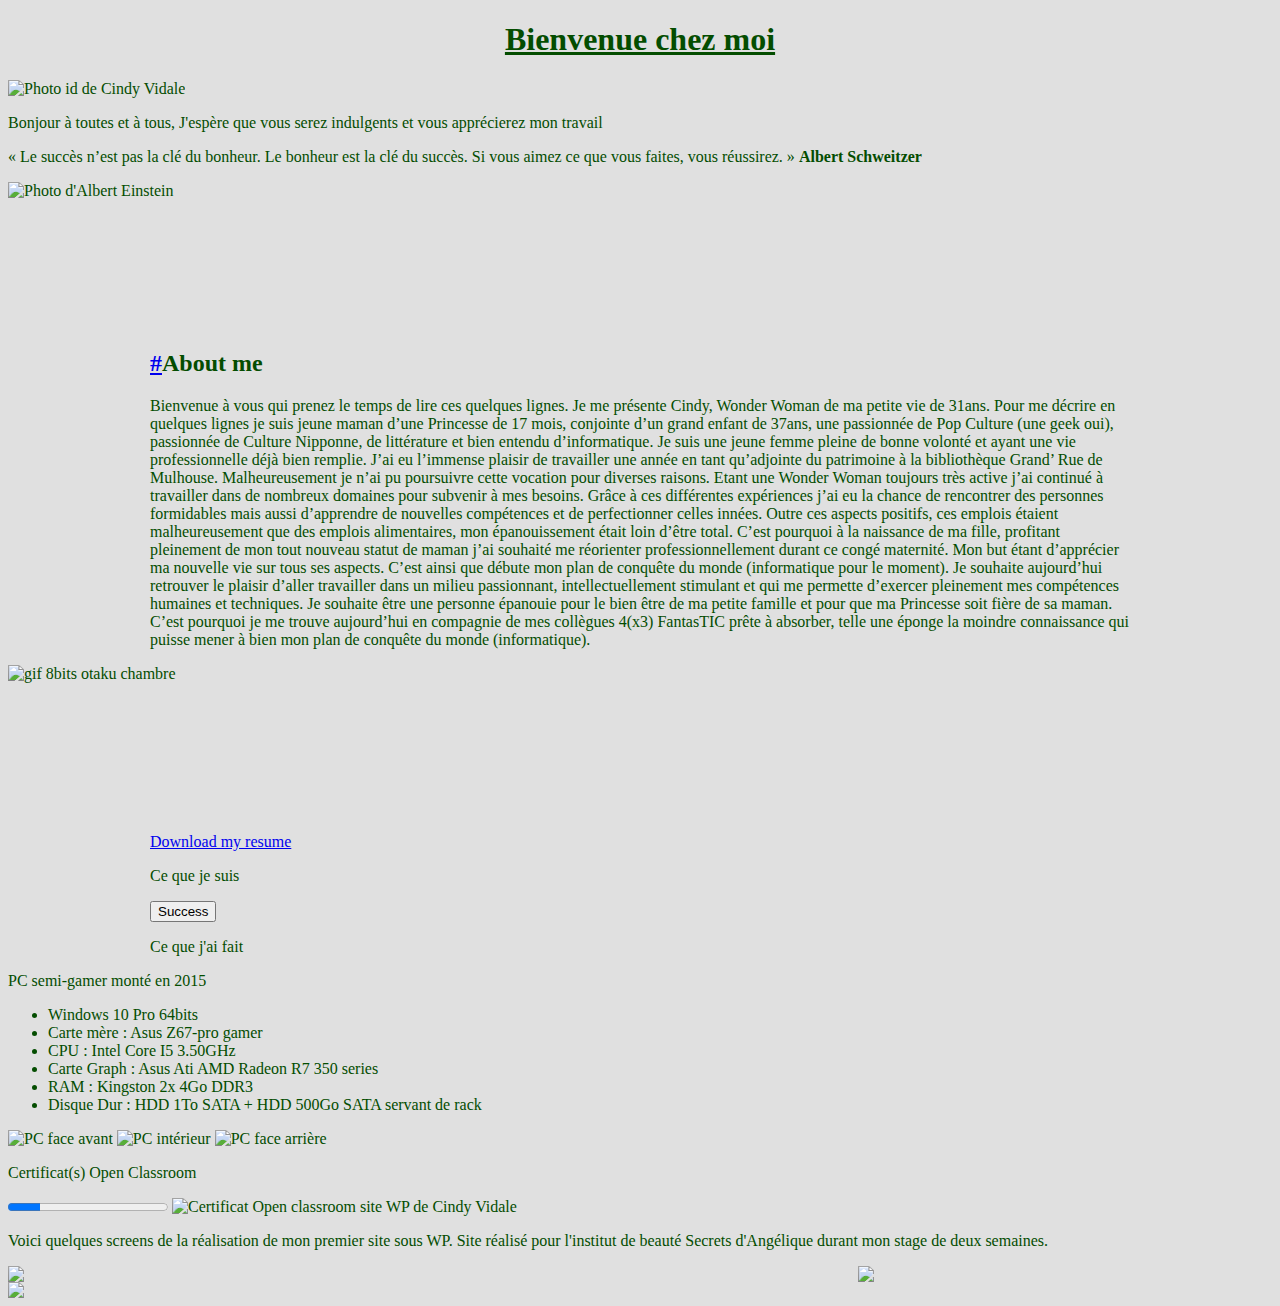
==== index.html @ e994dd36 "up du portfolio" ====
<!doctype html>
<html>
<head>
    <meta charset="utf-8">
    <title>Portfolio de Cindy Vidale</title>
    <center>
            <h1><u>Bienvenue chez moi</u> </h1>
          </center>
    <link href="https://unpkg.com/nes.css@2.2.0/css/nes.min.css" rel="stylesheet" />
    <link rel="stylesheet" href="style.css">
</head> 
<body>
               <section class="message-list">
                  <section class="message -left">
                    <img src="Cindy Vidale.png" alt="Photo id de Cindy Vidale"/>
                    <div class="nes-balloon from-left">
                      <p>Bonjour à toutes et à tous, J'espère que vous serez indulgents et vous apprécierez mon travail</p>
                    </div>
                  </section>
                
                  <section class="message -right">
                    <div class="nes-balloon from-right">
                      <p>« Le succès n’est pas la clé du bonheur. Le bonheur est la clé du succès. Si vous aimez ce que vous faites, vous réussirez. » <strong>Albert Schweitzer</strong></p>
                    </div>
                    <img src="albert.png" alt="Photo d'Albert Einstein"/>
                  </section>
                </section>
                <div id="nescss">
                  <div class="container">
                      <main class="main-content">
                          <section class="topic">
                            <h2 id="about"><a href="#about">#</a>About me</h2> <p>
                                <section class="icon-list">
                                    <!-- star -->
                                    <i class="nes-icon is-large star"></i>
                                <div class="nes-container is-rounded">
                          
                                        <p>
                            Bienvenue à vous qui prenez le temps de lire ces quelques lignes. 
                              Je me présente Cindy, Wonder Woman de ma petite vie de 31ans.
                              Pour me décrire en quelques lignes je suis jeune maman d’une Princesse de 17 mois, conjointe d’un grand enfant de 37ans, une passionnée de Pop Culture (une geek oui), passionnée de Culture Nipponne, de littérature et bien entendu d’informatique. 
                              Je suis une jeune femme pleine de bonne volonté et ayant une vie professionnelle déjà bien remplie.
                              J’ai eu l’immense plaisir de travailler une année en tant qu’adjointe du patrimoine à la bibliothèque Grand’ Rue de Mulhouse. Malheureusement je n’ai pu poursuivre cette vocation pour diverses raisons. 
                              Etant une Wonder Woman toujours très active j’ai continué à travailler dans de nombreux domaines pour subvenir à mes besoins.
                              Grâce à ces différentes expériences j’ai eu la chance de rencontrer des personnes formidables mais aussi d’apprendre de nouvelles compétences et de perfectionner celles innées. Outre ces aspects positifs, ces emplois étaient malheureusement que des emplois alimentaires, mon épanouissement était loin d’être total.
                              C’est pourquoi à la naissance de ma fille, profitant pleinement de mon tout nouveau statut de maman j’ai souhaité me réorienter professionnellement durant ce congé maternité. Mon but étant d’apprécier ma nouvelle vie sur tous ses aspects. 
                              C’est ainsi que débute mon plan de conquête du monde (informatique pour le moment).
                              Je souhaite aujourd’hui retrouver le plaisir d’aller travailler dans un milieu passionnant, intellectuellement stimulant et qui me permette d’exercer pleinement mes compétences humaines et techniques. 
                              Je souhaite être une personne épanouie pour le bien être de ma petite famille et pour que ma Princesse soit fière de sa maman.
                              C’est pourquoi je me trouve aujourd’hui en compagnie de mes collègues  4(x3) FantasTIC prête à absorber, telle une éponge la moindre connaissance qui puisse mener à bien mon plan de conquête du monde (informatique).
                            </p>
                          </div>
                          </section>
                        </section>
            </main>
        </div>
        <img src="original.gif" alt="gif 8bits otaku chambre"/> 
        <div class="container">
          
              <a class="nes-btn is-success" type="button" href="./files/cv.pdf" target="_blank">Download my resume</a>
              <p>Ce que je suis</p>
              <section class="icon-list">
                <!-- controllers -->
                <i class="nes-logo"></i>
              </section>
          <button type="button" class="nes-btn is-warning">Success</button>
          <p>Ce que j'ai fait</p>
           </div>
           <section class="icon-list"><!-- trophy -->
            <i class="nes-icon trophy is-large"></i>
          </section>
    </div>  
    
<div class="nes-container is-rounded">
  <p>PC semi-gamer monté en 2015</p>
  <div class="lists">
    <ul class="nes-list is-disc">
      <li>Windows 10 Pro 64bits</li>
      <li>Carte mère : Asus Z67-pro gamer</li>
      <li>CPU : Intel Core I5 3.50GHz</li>
      <li>Carte Graph : Asus Ati AMD Radeon R7 350 series</li>
      <li>RAM : Kingston 2x 4Go DDR3</li>
      <li>Disque Dur : HDD 1To SATA + HDD 500Go SATA servant de rack</li>
    </ul>
    <img src="pc1.jpg" alt="PC face avant"/>
    <img src="pc2.jpg" alt= "PC intérieur"/>
    <img src= "pc3.jpg" alt= "PC face arrière"/>
  </div>
</div>  
<section class="icon-list"><!-- trophy -->
  <i class="nes-icon trophy is-large"></i>
</section>
<div class="nes-container is-rounded">
    <p>Certificat(s) Open Classroom</p> 
  <progress class="nes-progress is-success" value="20" max="100"></progress>
  <img src="CertificatWP.png" alt="Certificat Open classroom site WP de Cindy Vidale"/>
</div>
<section class="icon-list"><!-- trophy -->
  <i class="nes-icon trophy is-large"></i>
</section>
<div class="nes-container is-rounded">
  <p>Voici quelques screens de la réalisation de mon premier site sous WP. Site réalisé pour l'institut de beauté Secrets d'Angélique durant mon stage de deux semaines.</p>
  <div id="slider">
    <figure>
      <img src="1.png" alt="accueil site sous WP"/>
      <img src="2.png" alt="footer site sous WP"/>
      <img src="3.png" alt="ou nous trouver site sous WP"/>
      <img src="4.png" alt="ou nous trouver + widget site sous WP"/>
      <img src="5.png" alt="exemple menu déroulant site sous WP"/>
      <img src="6.png" alt="carroussel d'image manucure site sous WP"/>
    </figure>
  </div>
</div>
</body>
</html>
---- style.css ----
body {
    background-color: rgba(193, 193, 193, 0.495);
    color: #044d00;
}

#nescss > .container {
    max-width: 980px;
    margin: 0 auto;
    margin-top: 150px;
}

img {
    border-image: 3px;
    border-color: #044d00;
 }
head {
    width:885px;
    height:73px;
}

div#slider { 
    width: 80%; 
    max-width: 1000px; } 
    div#slider figure {
        position: relative; 
        width: 600%;
        margin: 0;
        padding: 0;
        font-size: 0;
        text-align: left;
      }

      div#slider figure img {
           width: 17%; 
           height: auto; 
           float: left; 
        }

        div#slider { 
            width: 80%; 
            max-width: 1000px; 
            overflow: hidden 
        }

        @keyframes slidy {
            0% { left: 0%; }
            20% { left: 0%; }
            25% { left: -100%; }
            45% { left: -100%; }
            50% { left: -200%; }
            70% { left: -200%; }
            75% { left: -300%; }
            95% { left: -300%; }
            100% { left: -400%; }
          }

          div#slider figure {
            position: relative;
            width: 500%;
            margin: 0;
            padding: 0;
            font-size: 0;
            left: 0;
            text-align: left;
            animation: 30s slidy infinite;
          }
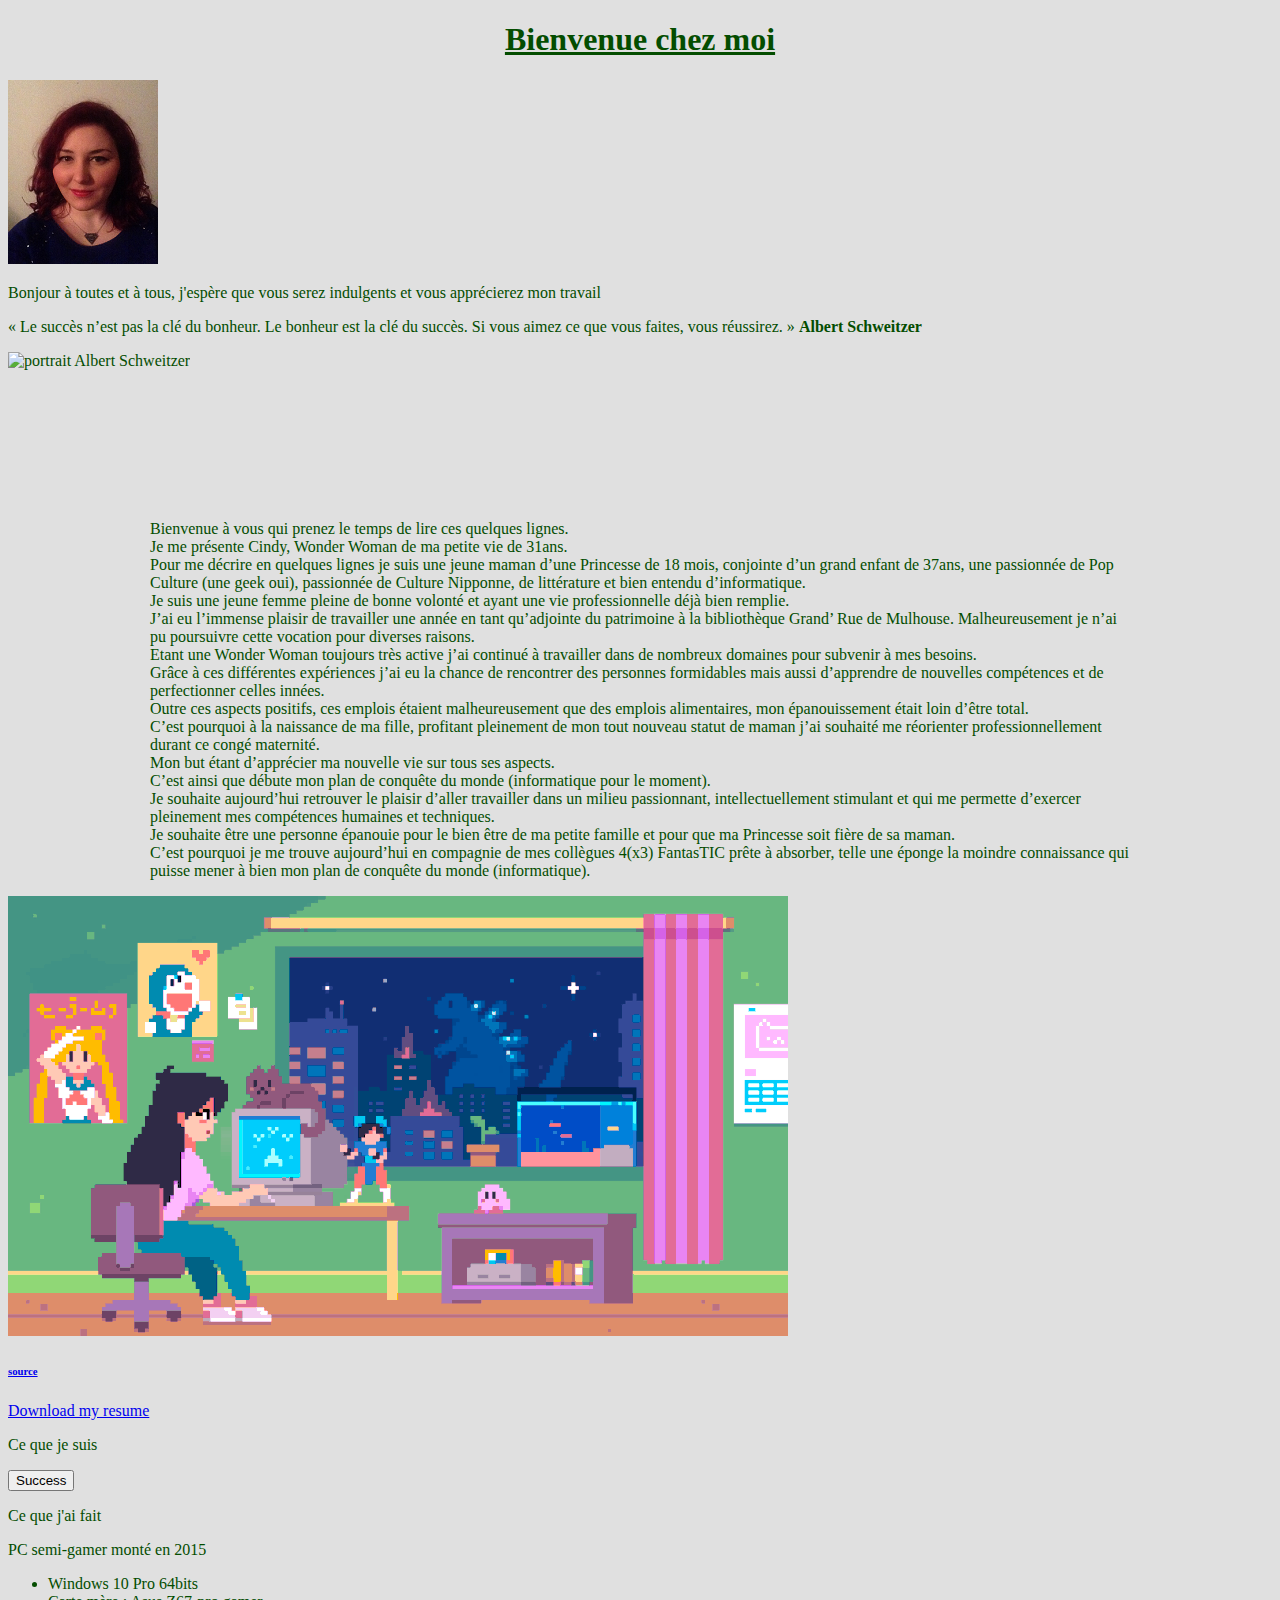
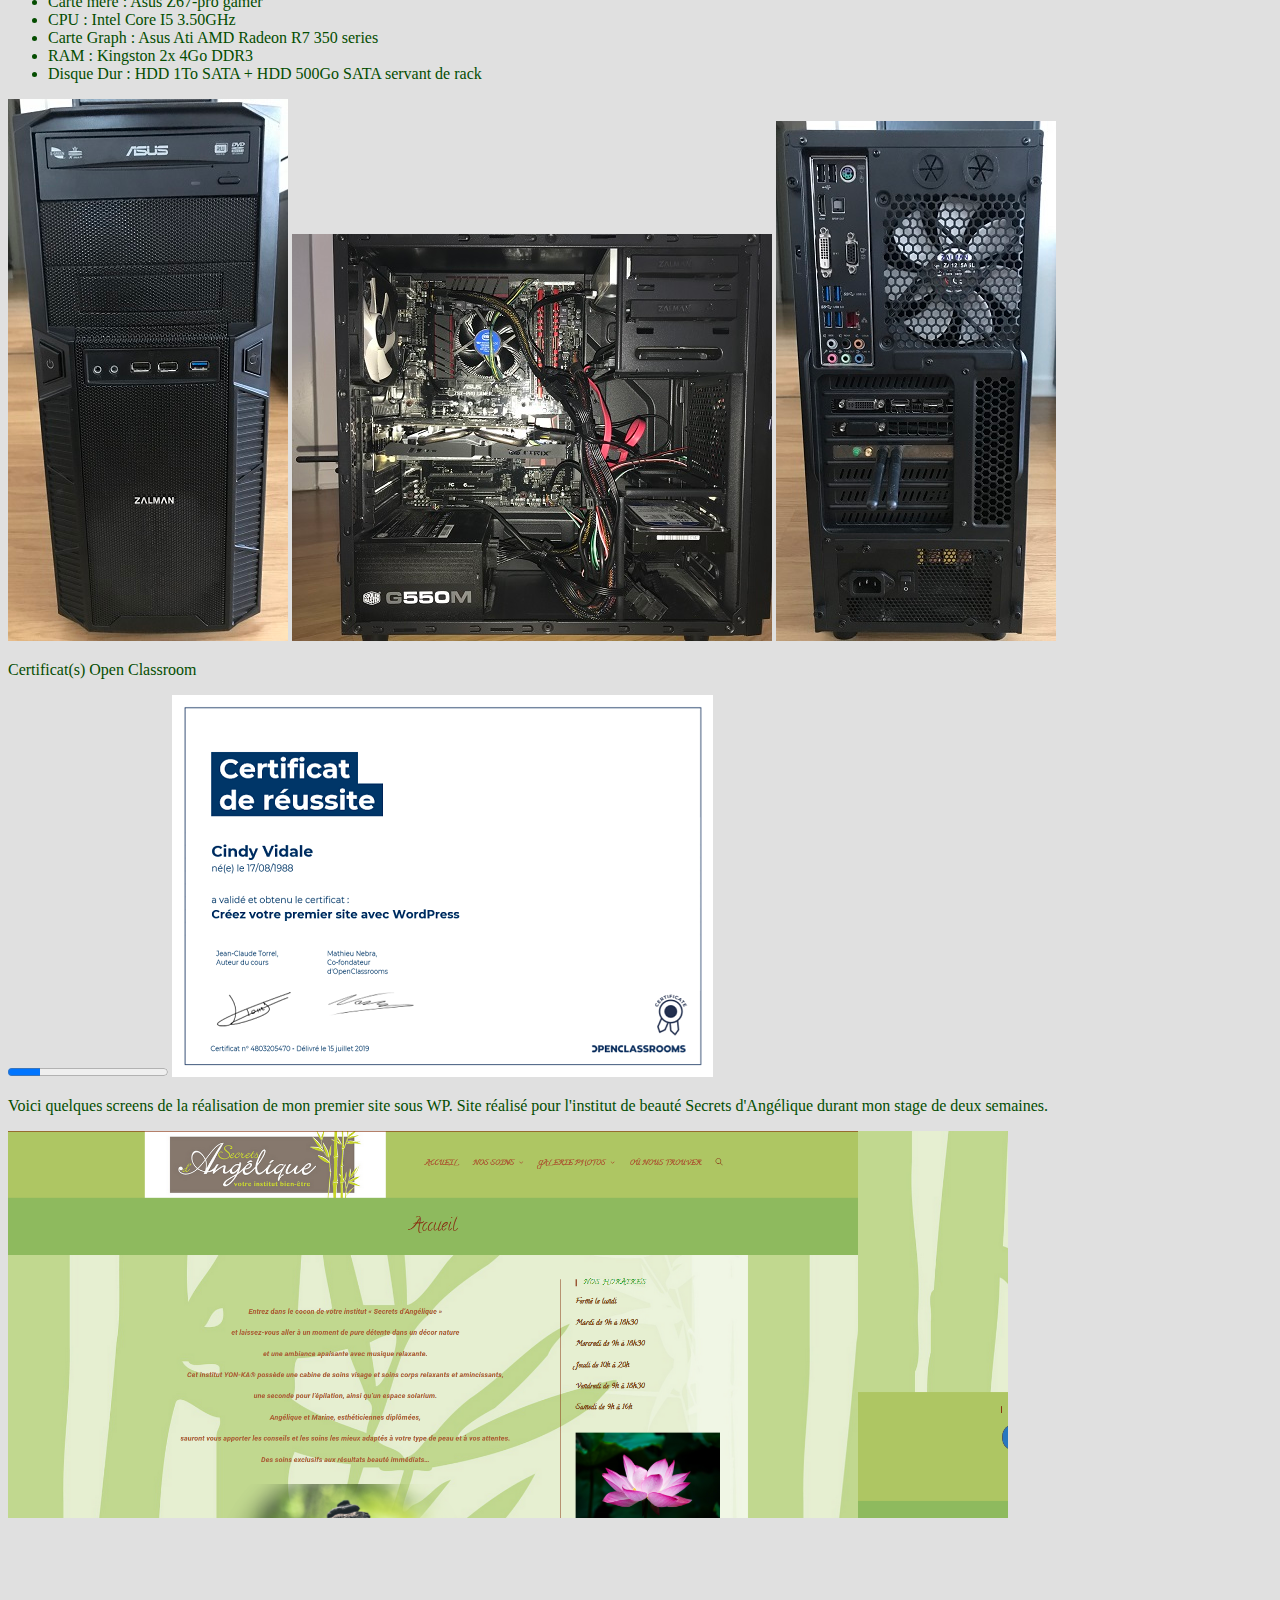
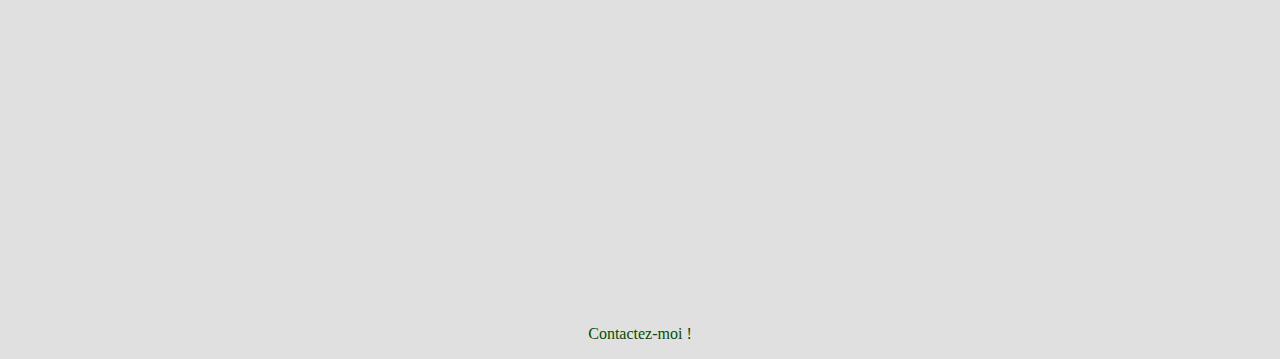
==== commit 70927e9a: "Add files via upload" ====
--- a/index.html
+++ b/index.html
@@ -3,113 +3,122 @@
 <head>
     <meta charset="utf-8">
     <title>Portfolio de Cindy Vidale</title>
-    <center>
+          <center>
             <h1><u>Bienvenue chez moi</u> </h1>
           </center>
     <link href="https://unpkg.com/nes.css@2.2.0/css/nes.min.css" rel="stylesheet" />
     <link rel="stylesheet" href="style.css">
 </head> 
-<body>
-               <section class="message-list">
-                  <section class="message -left">
-                    <img src="Cindy Vidale.png" alt="Photo id de Cindy Vidale"/>
-                    <div class="nes-balloon from-left">
-                      <p>Bonjour à toutes et à tous, J'espère que vous serez indulgents et vous apprécierez mon travail</p>
-                    </div>
-                  </section>
-                
-                  <section class="message -right">
-                    <div class="nes-balloon from-right">
-                      <p>« Le succès n’est pas la clé du bonheur. Le bonheur est la clé du succès. Si vous aimez ce que vous faites, vous réussirez. » <strong>Albert Schweitzer</strong></p>
-                    </div>
-                    <img src="albert.png" alt="Photo d'Albert Einstein"/>
-                  </section>
+  <body>
+              <section class="message-list">
+                   <section class="message -left">
+                    <img src="images/Cindy Vidale.png" alt="Photo id de Cindy Vidale"/>
+                      <div class="nes-balloon from-left">
+                       <p>Bonjour à toutes et à tous, j'espère que vous serez indulgents et vous apprécierez mon travail</p>
+                      </div>
+                    </section>  
+                <section class="message -right">
+                 <div class="nes-balloon from-right">
+                  <p>« Le succès n’est pas la clé du bonheur. Le bonheur est la clé du succès. Si vous aimez ce que vous faites, vous réussirez. » <strong>Albert Schweitzer</strong></p>
+                 </div>
+                  <img src="images/Albert-Schweitzer.jpg" alt="portrait Albert Schweitzer"/>
                 </section>
+              </section>
                 <div id="nescss">
                   <div class="container">
                       <main class="main-content">
                           <section class="topic">
-                            <h2 id="about"><a href="#about">#</a>About me</h2> <p>
-                                <section class="icon-list">
+                           <section class="icon-list">
                                     <!-- star -->
                                     <i class="nes-icon is-large star"></i>
-                                <div class="nes-container is-rounded">
-                          
-                                        <p>
-                            Bienvenue à vous qui prenez le temps de lire ces quelques lignes. 
+                    <div class="nes-container is-rounded">
+                          <p>
+                            Bienvenue à vous qui prenez le temps de lire ces quelques lignes.
+                            <br> 
                               Je me présente Cindy, Wonder Woman de ma petite vie de 31ans.
-                              Pour me décrire en quelques lignes je suis jeune maman d’une Princesse de 17 mois, conjointe d’un grand enfant de 37ans, une passionnée de Pop Culture (une geek oui), passionnée de Culture Nipponne, de littérature et bien entendu d’informatique. 
-                              Je suis une jeune femme pleine de bonne volonté et ayant une vie professionnelle déjà bien remplie.
-                              J’ai eu l’immense plaisir de travailler une année en tant qu’adjointe du patrimoine à la bibliothèque Grand’ Rue de Mulhouse. Malheureusement je n’ai pu poursuivre cette vocation pour diverses raisons. 
-                              Etant une Wonder Woman toujours très active j’ai continué à travailler dans de nombreux domaines pour subvenir à mes besoins.
-                              Grâce à ces différentes expériences j’ai eu la chance de rencontrer des personnes formidables mais aussi d’apprendre de nouvelles compétences et de perfectionner celles innées. Outre ces aspects positifs, ces emplois étaient malheureusement que des emplois alimentaires, mon épanouissement était loin d’être total.
-                              C’est pourquoi à la naissance de ma fille, profitant pleinement de mon tout nouveau statut de maman j’ai souhaité me réorienter professionnellement durant ce congé maternité. Mon but étant d’apprécier ma nouvelle vie sur tous ses aspects. 
-                              C’est ainsi que débute mon plan de conquête du monde (informatique pour le moment).
-                              Je souhaite aujourd’hui retrouver le plaisir d’aller travailler dans un milieu passionnant, intellectuellement stimulant et qui me permette d’exercer pleinement mes compétences humaines et techniques. 
-                              Je souhaite être une personne épanouie pour le bien être de ma petite famille et pour que ma Princesse soit fière de sa maman.
-                              C’est pourquoi je me trouve aujourd’hui en compagnie de mes collègues  4(x3) FantasTIC prête à absorber, telle une éponge la moindre connaissance qui puisse mener à bien mon plan de conquête du monde (informatique).
-                            </p>
-                          </div>
+                              <br>Pour me décrire en quelques lignes je suis une jeune maman d’une Princesse de 18 mois, conjointe d’un grand enfant de 37ans, une passionnée de Pop Culture (une geek oui), passionnée de Culture Nipponne, de littérature et bien entendu d’informatique. 
+                              <br>Je suis une jeune femme pleine de bonne volonté et ayant une vie professionnelle déjà bien remplie.
+                              <br>J’ai eu l’immense plaisir de travailler une année en tant qu’adjointe du patrimoine à la bibliothèque Grand’ Rue de Mulhouse. Malheureusement je n’ai pu poursuivre cette vocation pour diverses raisons. 
+                              <br>Etant une Wonder Woman toujours très active j’ai continué à travailler dans de nombreux domaines pour subvenir à mes besoins.
+                              <br>Grâce à ces différentes expériences j’ai eu la chance de rencontrer des personnes formidables mais aussi d’apprendre de nouvelles compétences et de perfectionner celles innées. 
+                              <br>Outre ces aspects positifs, ces emplois étaient malheureusement que des emplois alimentaires, mon épanouissement était loin d’être total.
+                              <br>C’est pourquoi à la naissance de ma fille, profitant pleinement de mon tout nouveau statut de maman j’ai souhaité me réorienter professionnellement durant ce congé maternité.
+                              <br>Mon but étant d’apprécier ma nouvelle vie sur tous ses aspects. 
+                              <br>C’est ainsi que débute mon plan de conquête du monde (informatique pour le moment).
+                              <br>Je souhaite aujourd’hui retrouver le plaisir d’aller travailler dans un milieu passionnant, intellectuellement stimulant et qui me permette d’exercer pleinement mes compétences humaines et techniques. 
+                              <br>Je souhaite être une personne épanouie pour le bien être de ma petite famille et pour que ma Princesse soit fière de sa maman.
+                              <br>C’est pourquoi je me trouve aujourd’hui en compagnie de mes collègues  4(x3) FantasTIC prête à absorber, telle une éponge la moindre connaissance qui puisse mener à bien mon plan de conquête du monde (informatique).
+                          </p>
+                      </div>
+                            </section>
                           </section>
-                        </section>
             </main>
         </div>
-        <img src="original.gif" alt="gif 8bits otaku chambre"/> 
-        <div class="container">
-          
-              <a class="nes-btn is-success" type="button" href="./files/cv.pdf" target="_blank">Download my resume</a>
-              <p>Ce que je suis</p>
-              <section class="icon-list">
+         <img src="images/original.gif" alt="gif 8bits otaku chambre"/> 
+           <h6> <a href="https://weheartit.com/hwbrgan" target="blank"> source</a> </h6>
+             <section class="icon-list">
+             <!-- star -->
+             <i class="nes-icon is-large star"></i>
+      <div class="container">
+          <a class="nes-btn is-success" type="button" href="./files/cv.pdf" target="_blank">Download my resume</a>
+            <p>Ce que je suis</p>
+             <section class="icon-list">
                 <!-- controllers -->
                 <i class="nes-logo"></i>
-              </section>
-          <button type="button" class="nes-btn is-warning">Success</button>
+             </section>
+        <button type="button" class="nes-btn is-warning">Success</button>
           <p>Ce que j'ai fait</p>
-           </div>
            <section class="icon-list"><!-- trophy -->
             <i class="nes-icon trophy is-large"></i>
-          </section>
-    </div>  
-    
-<div class="nes-container is-rounded">
-  <p>PC semi-gamer monté en 2015</p>
-  <div class="lists">
-    <ul class="nes-list is-disc">
-      <li>Windows 10 Pro 64bits</li>
-      <li>Carte mère : Asus Z67-pro gamer</li>
-      <li>CPU : Intel Core I5 3.50GHz</li>
-      <li>Carte Graph : Asus Ati AMD Radeon R7 350 series</li>
-      <li>RAM : Kingston 2x 4Go DDR3</li>
-      <li>Disque Dur : HDD 1To SATA + HDD 500Go SATA servant de rack</li>
-    </ul>
-    <img src="pc1.jpg" alt="PC face avant"/>
-    <img src="pc2.jpg" alt= "PC intérieur"/>
-    <img src= "pc3.jpg" alt= "PC face arrière"/>
-  </div>
-</div>  
+           </section>
+      </div> 
+        <div class="nes-container is-rounded">
+         <p>PC semi-gamer monté en 2015</p>
+          <div class="lists">
+           <ul class="nes-list is-disc">
+            <li>Windows 10 Pro 64bits</li>
+            <li>Carte mère : Asus Z67-pro gamer</li>
+            <li>CPU : Intel Core I5 3.50GHz</li>
+            <li>Carte Graph : Asus Ati AMD Radeon R7 350 series</li>
+            <li>RAM : Kingston 2x 4Go DDR3</li>
+            <li>Disque Dur : HDD 1To SATA + HDD 500Go SATA servant de rack</li>
+           </ul>
+             <img src="images/pc1.jpg" alt="PC face avant"/>
+             <img src="images/pc2.jpg" alt= "PC intérieur"/>
+             <img src= "images/pc3.jpg" alt= "PC face arrière"/>
+          </div>
+        </div>
 <section class="icon-list"><!-- trophy -->
   <i class="nes-icon trophy is-large"></i>
 </section>
 <div class="nes-container is-rounded">
-    <p>Certificat(s) Open Classroom</p> 
-  <progress class="nes-progress is-success" value="20" max="100"></progress>
-  <img src="CertificatWP.png" alt="Certificat Open classroom site WP de Cindy Vidale"/>
+  <p>Certificat(s) Open Classroom</p> 
+   <progress class="nes-progress is-success" value="20" max="100"></progress>
+    <img src="images/CertificatWP.png" alt="Certificat Open classroom site WP de Cindy Vidale"/>
 </div>
 <section class="icon-list"><!-- trophy -->
   <i class="nes-icon trophy is-large"></i>
 </section>
 <div class="nes-container is-rounded">
   <p>Voici quelques screens de la réalisation de mon premier site sous WP. Site réalisé pour l'institut de beauté Secrets d'Angélique durant mon stage de deux semaines.</p>
-  <div id="slider">
+   <div id="slider">
     <figure>
-      <img src="1.png" alt="accueil site sous WP"/>
-      <img src="2.png" alt="footer site sous WP"/>
-      <img src="3.png" alt="ou nous trouver site sous WP"/>
-      <img src="4.png" alt="ou nous trouver + widget site sous WP"/>
-      <img src="5.png" alt="exemple menu déroulant site sous WP"/>
-      <img src="6.png" alt="carroussel d'image manucure site sous WP"/>
+      <img src="images/1.png" alt="accueil site sous WP"/>
+      <img src="images/2.png" alt="footer site sous WP"/>
+      <img src="images/3.png" alt="ou nous trouver site sous WP"/>
+      <img src="images/4.png" alt="ou nous trouver + widget site sous WP"/>
+      <img src="images/5.png" alt="exemple menu déroulant site sous WP"/>
+      <img src="images/6.png" alt="carroussel d'image manucure site sous WP"/>
     </figure>
   </div>
 </div>
+<center>
+<p> Contactez-moi !</p>
+  <!-- gmail -->
+  <a class="nes-icon gmail is-large" type="button" href="mailto:vidale.cindy@gmail.com" target="_blank"></a>
+
+  <!-- linkedin -->
+  <a class="nes-icon linkedin is-large" type="button" href="https://www.linkedin.com/in/cindy-vidale-19062918a/" target="_blank"></a>
+</center>
 </body>
 </html>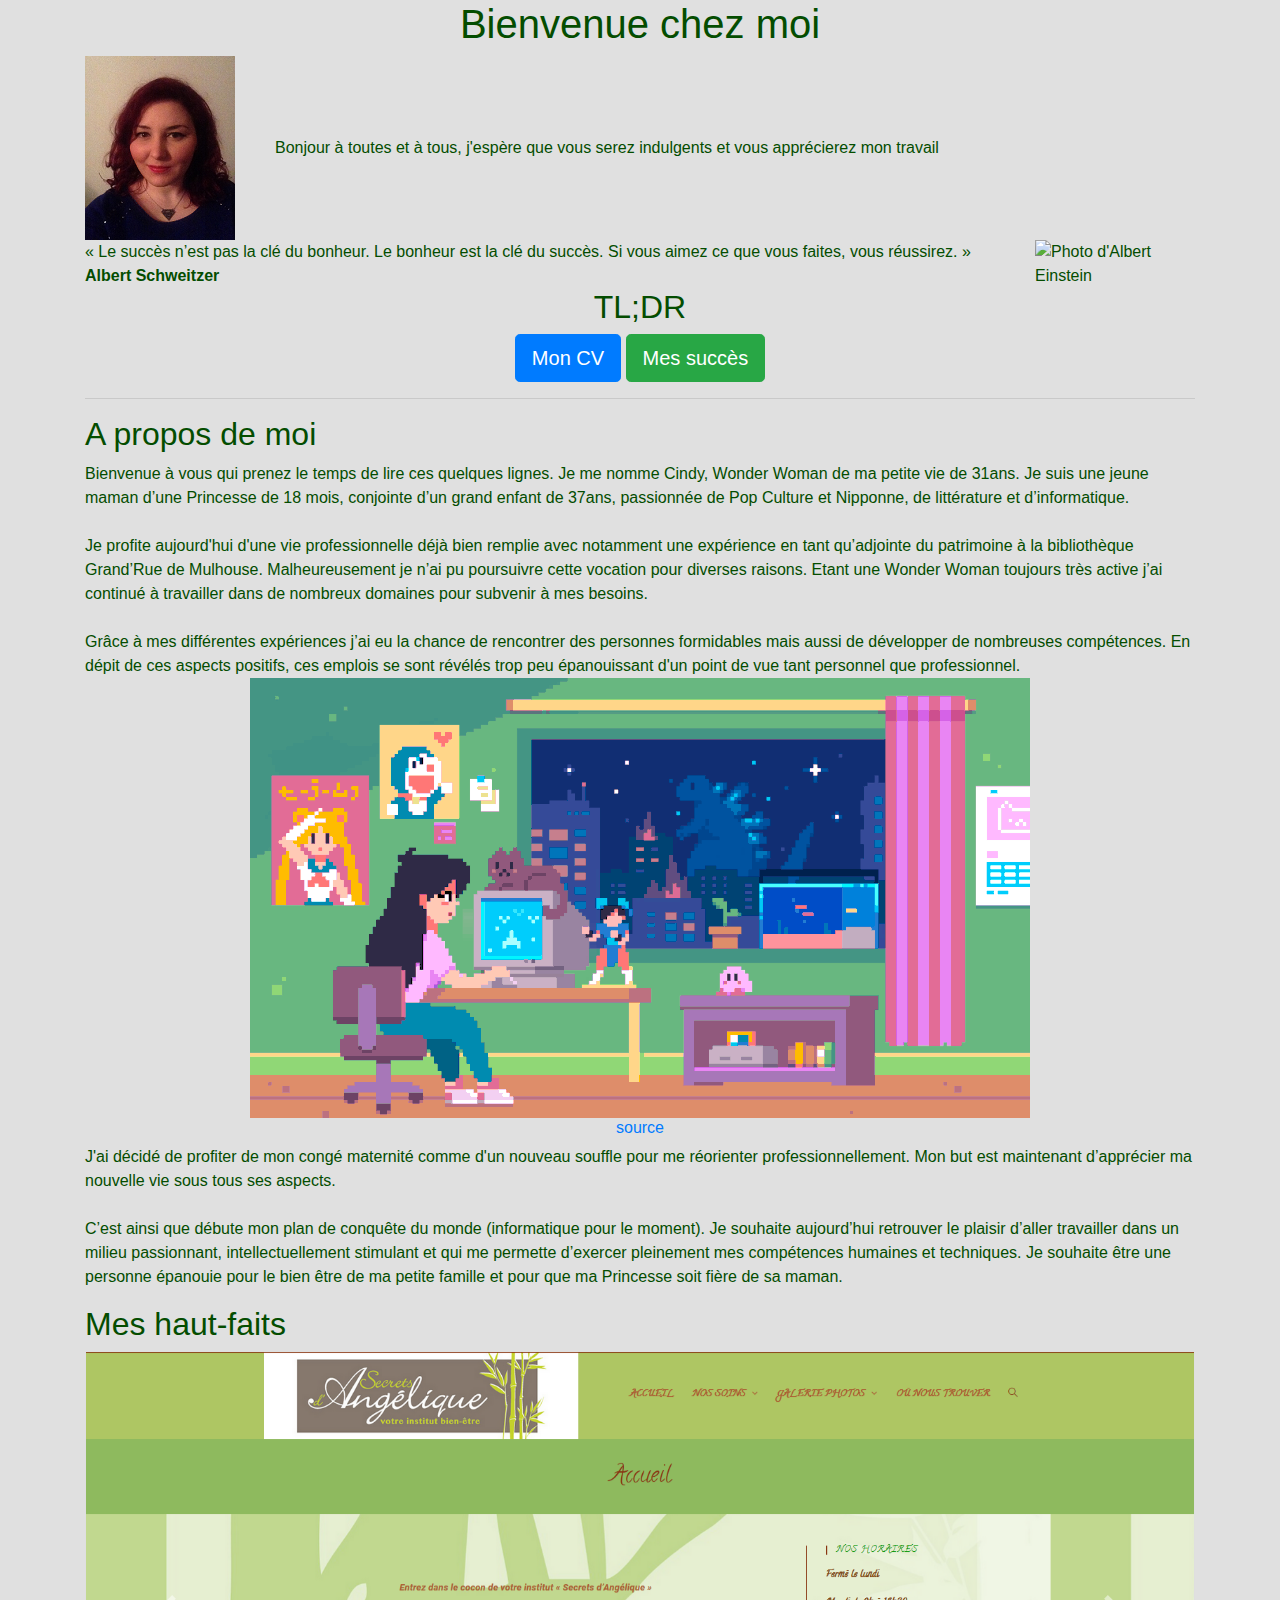
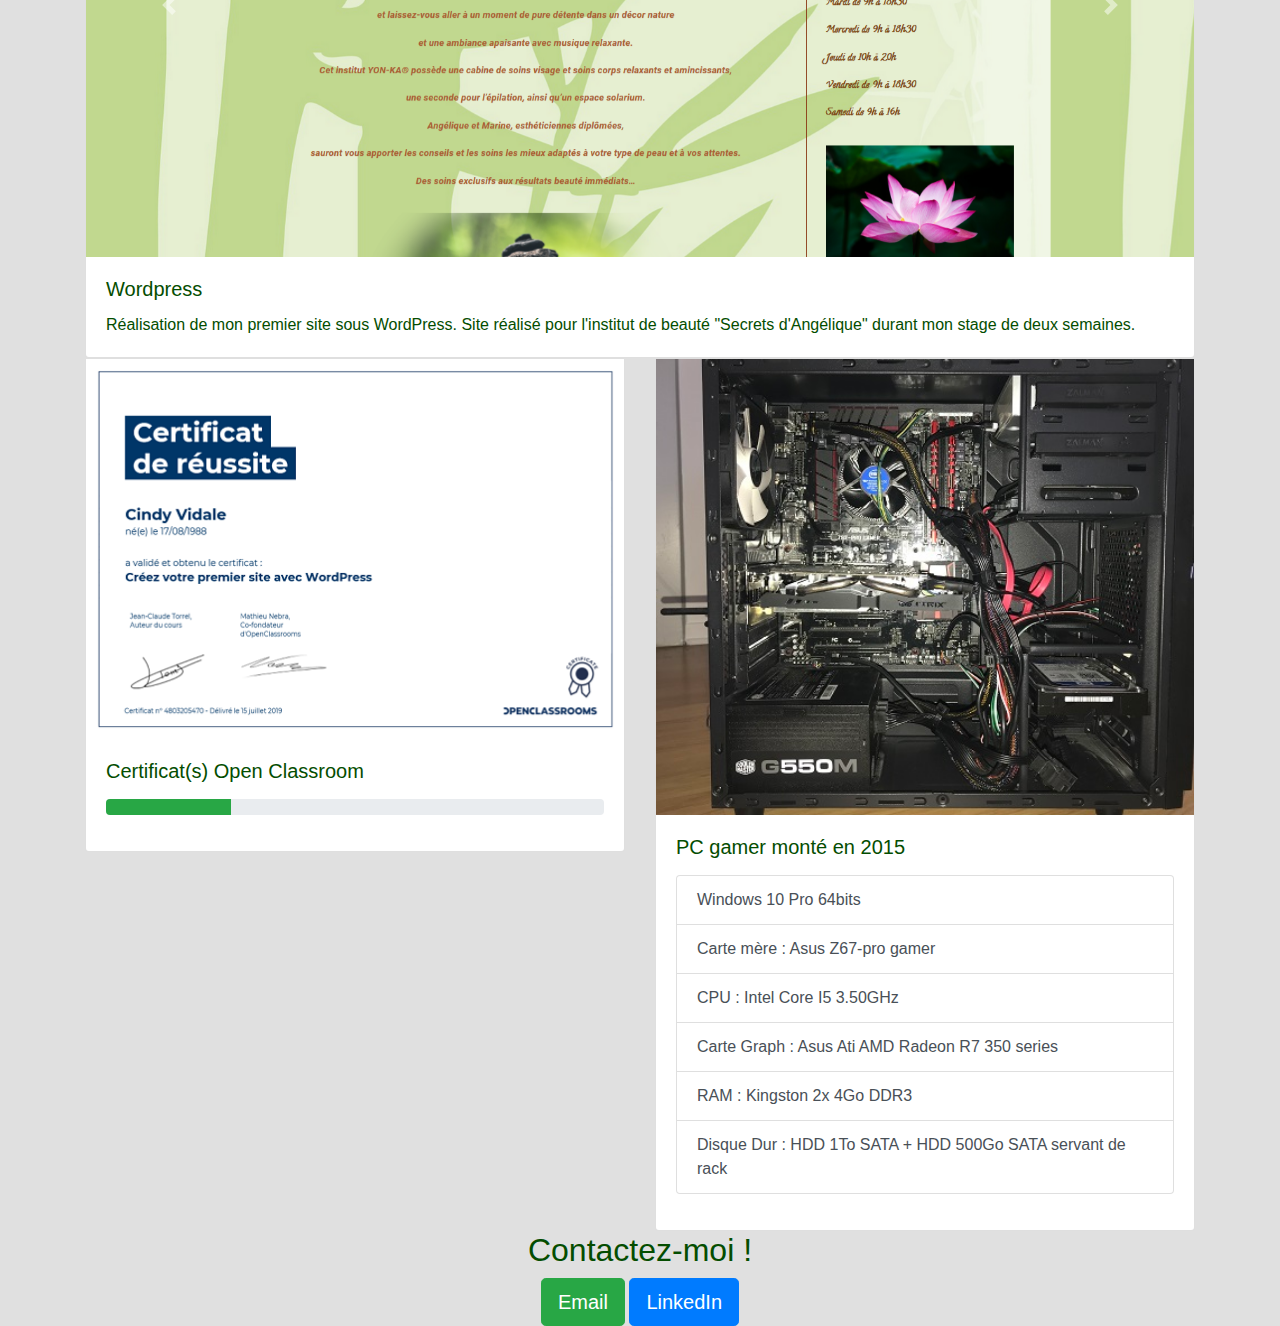
==== commit 18d75aa6: "Add files via upload" ====
--- a/index.html
+++ b/index.html
@@ -1,124 +1,198 @@
 <!doctype html>
 <html>
+
 <head>
-    <meta charset="utf-8">
-    <title>Portfolio de Cindy Vidale</title>
-          <center>
-            <h1><u>Bienvenue chez moi</u> </h1>
-          </center>
-    <link href="https://unpkg.com/nes.css@2.2.0/css/nes.min.css" rel="stylesheet" />
-    <link rel="stylesheet" href="style.css">
-</head> 
-  <body>
-              <section class="message-list">
-                   <section class="message -left">
-                    <img src="images/Cindy Vidale.png" alt="Photo id de Cindy Vidale"/>
-                      <div class="nes-balloon from-left">
-                       <p>Bonjour à toutes et à tous, j'espère que vous serez indulgents et vous apprécierez mon travail</p>
-                      </div>
-                    </section>  
-                <section class="message -right">
-                 <div class="nes-balloon from-right">
-                  <p>« Le succès n’est pas la clé du bonheur. Le bonheur est la clé du succès. Si vous aimez ce que vous faites, vous réussirez. » <strong>Albert Schweitzer</strong></p>
-                 </div>
-                  <img src="images/Albert-Schweitzer.jpg" alt="portrait Albert Schweitzer"/>
-                </section>
-              </section>
-                <div id="nescss">
-                  <div class="container">
-                      <main class="main-content">
-                          <section class="topic">
-                           <section class="icon-list">
-                                    <!-- star -->
-                                    <i class="nes-icon is-large star"></i>
-                    <div class="nes-container is-rounded">
-                          <p>
-                            Bienvenue à vous qui prenez le temps de lire ces quelques lignes.
-                            <br> 
-                              Je me présente Cindy, Wonder Woman de ma petite vie de 31ans.
-                              <br>Pour me décrire en quelques lignes je suis une jeune maman d’une Princesse de 18 mois, conjointe d’un grand enfant de 37ans, une passionnée de Pop Culture (une geek oui), passionnée de Culture Nipponne, de littérature et bien entendu d’informatique. 
-                              <br>Je suis une jeune femme pleine de bonne volonté et ayant une vie professionnelle déjà bien remplie.
-                              <br>J’ai eu l’immense plaisir de travailler une année en tant qu’adjointe du patrimoine à la bibliothèque Grand’ Rue de Mulhouse. Malheureusement je n’ai pu poursuivre cette vocation pour diverses raisons. 
-                              <br>Etant une Wonder Woman toujours très active j’ai continué à travailler dans de nombreux domaines pour subvenir à mes besoins.
-                              <br>Grâce à ces différentes expériences j’ai eu la chance de rencontrer des personnes formidables mais aussi d’apprendre de nouvelles compétences et de perfectionner celles innées. 
-                              <br>Outre ces aspects positifs, ces emplois étaient malheureusement que des emplois alimentaires, mon épanouissement était loin d’être total.
-                              <br>C’est pourquoi à la naissance de ma fille, profitant pleinement de mon tout nouveau statut de maman j’ai souhaité me réorienter professionnellement durant ce congé maternité.
-                              <br>Mon but étant d’apprécier ma nouvelle vie sur tous ses aspects. 
-                              <br>C’est ainsi que débute mon plan de conquête du monde (informatique pour le moment).
-                              <br>Je souhaite aujourd’hui retrouver le plaisir d’aller travailler dans un milieu passionnant, intellectuellement stimulant et qui me permette d’exercer pleinement mes compétences humaines et techniques. 
-                              <br>Je souhaite être une personne épanouie pour le bien être de ma petite famille et pour que ma Princesse soit fière de sa maman.
-                              <br>C’est pourquoi je me trouve aujourd’hui en compagnie de mes collègues  4(x3) FantasTIC prête à absorber, telle une éponge la moindre connaissance qui puisse mener à bien mon plan de conquête du monde (informatique).
-                          </p>
-                      </div>
-                            </section>
-                          </section>
-            </main>
-        </div>
-         <img src="images/original.gif" alt="gif 8bits otaku chambre"/> 
-           <h6> <a href="https://weheartit.com/hwbrgan" target="blank"> source</a> </h6>
-             <section class="icon-list">
-             <!-- star -->
-             <i class="nes-icon is-large star"></i>
-      <div class="container">
-          <a class="nes-btn is-success" type="button" href="./files/cv.pdf" target="_blank">Download my resume</a>
-            <p>Ce que je suis</p>
-             <section class="icon-list">
-                <!-- controllers -->
-                <i class="nes-logo"></i>
-             </section>
-        <button type="button" class="nes-btn is-warning">Success</button>
-          <p>Ce que j'ai fait</p>
-           <section class="icon-list"><!-- trophy -->
-            <i class="nes-icon trophy is-large"></i>
-           </section>
-      </div> 
-        <div class="nes-container is-rounded">
-         <p>PC semi-gamer monté en 2015</p>
-          <div class="lists">
-           <ul class="nes-list is-disc">
-            <li>Windows 10 Pro 64bits</li>
-            <li>Carte mère : Asus Z67-pro gamer</li>
-            <li>CPU : Intel Core I5 3.50GHz</li>
-            <li>Carte Graph : Asus Ati AMD Radeon R7 350 series</li>
-            <li>RAM : Kingston 2x 4Go DDR3</li>
-            <li>Disque Dur : HDD 1To SATA + HDD 500Go SATA servant de rack</li>
-           </ul>
-             <img src="images/pc1.jpg" alt="PC face avant"/>
-             <img src="images/pc2.jpg" alt= "PC intérieur"/>
-             <img src= "images/pc3.jpg" alt= "PC face arrière"/>
+  <meta charset="utf-8">
+  <title>Portfolio de Cindy Vidale</title>
+
+  <link href="https://fonts.googleapis.com/css?family=Press+Start+2P&display=swap" rel="stylesheet">
+  <link rel="stylesheet" href="https://stackpath.bootstrapcdn.com/bootstrap/4.3.1/css/bootstrap.min.css"
+    integrity="sha384-ggOyR0iXCbMQv3Xipma34MD+dH/1fQ784/j6cY/iJTQUOhcWr7x9JvoRxT2MZw1T" crossorigin="anonymous">
+  <link rel="stylesheet" href="./style.css">
+</head>
+
+<body>
+  <div class="container">
+    <div class="row">
+      <div class="col text-center">
+        <h1>Bienvenue chez moi</h1>
+      </div>
+    </div>
+
+    <div class="row" id="intro">
+      <div class="col">
+        <div class="row align-items-center">
+          <div class="col-2 col-md-2 col-sm-12"><img src="./images/Cindy Vidale.png" alt="Photo id de Cindy Vidale" />
+          </div>
+          <div class="col-10 col-md-10 col-sm-12">
+            <div class="bubble">Bonjour à toutes et à tous, j'espère que vous serez indulgents et vous apprécierez mon
+              travail</div>
           </div>
         </div>
-<section class="icon-list"><!-- trophy -->
-  <i class="nes-icon trophy is-large"></i>
-</section>
-<div class="nes-container is-rounded">
-  <p>Certificat(s) Open Classroom</p> 
-   <progress class="nes-progress is-success" value="20" max="100"></progress>
-    <img src="images/CertificatWP.png" alt="Certificat Open classroom site WP de Cindy Vidale"/>
-</div>
-<section class="icon-list"><!-- trophy -->
-  <i class="nes-icon trophy is-large"></i>
-</section>
-<div class="nes-container is-rounded">
-  <p>Voici quelques screens de la réalisation de mon premier site sous WP. Site réalisé pour l'institut de beauté Secrets d'Angélique durant mon stage de deux semaines.</p>
-   <div id="slider">
-    <figure>
-      <img src="images/1.png" alt="accueil site sous WP"/>
-      <img src="images/2.png" alt="footer site sous WP"/>
-      <img src="images/3.png" alt="ou nous trouver site sous WP"/>
-      <img src="images/4.png" alt="ou nous trouver + widget site sous WP"/>
-      <img src="images/5.png" alt="exemple menu déroulant site sous WP"/>
-      <img src="images/6.png" alt="carroussel d'image manucure site sous WP"/>
-    </figure>
-  </div>
-</div>
-<center>
-<p> Contactez-moi !</p>
-  <!-- gmail -->
-  <a class="nes-icon gmail is-large" type="button" href="mailto:vidale.cindy@gmail.com" target="_blank"></a>
 
-  <!-- linkedin -->
-  <a class="nes-icon linkedin is-large" type="button" href="https://www.linkedin.com/in/cindy-vidale-19062918a/" target="_blank"></a>
-</center>
+        <div class="row align-items-center">
+          <div class="col-10 col-md-10 col-sm-12">
+            <div class="bubble">« Le succès n’est pas la clé du bonheur. Le bonheur est la clé du succès. Si vous aimez
+              ce que vous
+              faites, vous réussirez. » <strong>Albert Schweitzer</strong></div>
+          </div>
+          <div class="col-2 col-md-2 col-sm-12"><img src="images/albert.jpg" alt="Photo d'Albert Einstein" /></div>
+        </div>
+      </div>
+    </div>
+
+    <div class="row">
+      <div class="col text-center">
+        <h2>TL;DR</h2>
+        <a class="btn btn-primary btn-lg" type="button" href="./files/cv.pdf" target="_blank">Mon CV</a>
+        <a class="btn btn-success btn-lg" href="#hf" type="button">Mes succès</a>
+      </div>
+    </div>
+
+    <div class="row">
+      <div class="col">
+        <hr>
+
+      </div>
+    </div>
+
+    <div class="row">
+      <div class="col">
+        <h2>A propos de moi</h2>
+        <div class="bubble">
+          Bienvenue à vous qui prenez le temps de lire ces quelques lignes.
+          Je me nomme Cindy, Wonder Woman de ma petite vie de 31ans.
+          Je suis une jeune maman d’une Princesse de 18 mois, conjointe d’un grand enfant de 37ans,
+          passionnée de Pop Culture et Nipponne, de littérature et d’informatique.
+          <br><br>
+          Je profite aujourd'hui d'une vie professionnelle déjà bien remplie avec notamment une expérience en tant
+          qu’adjointe du patrimoine à la bibliothèque Grand’Rue de Mulhouse. Malheureusement je n’ai pu poursuivre cette
+          vocation pour diverses raisons. Etant une Wonder Woman toujours très active j’ai continué à travailler dans de
+          nombreux domaines pour subvenir à mes besoins.
+          <br><br>
+          Grâce à mes différentes expériences j’ai eu la chance de rencontrer des personnes formidables mais aussi
+          de développer de nombreuses compétences. En dépit de ces aspects positifs, ces emplois se sont révélés trop
+          peu épanouissant d'un point de vue tant personnel que professionnel.
+        </div>
+
+        <div class="text-center">
+          <img src="images/original.gif" alt="gif 8bits otaku chambre" />
+          <h6> <a href="https://weheartit.com/hwbrgan" target="blank"> source</a> </h6>
+        </div>
+
+        <div class="bubble">
+          J'ai décidé de profiter de mon congé maternité comme d'un nouveau souffle pour me réorienter
+          professionnellement. Mon but est maintenant d’apprécier ma nouvelle vie sous tous ses aspects.
+          <br><br>
+          C’est ainsi que débute mon plan de conquête du monde (informatique pour le moment). Je souhaite aujourd’hui
+          retrouver le plaisir d’aller travailler dans un milieu passionnant, intellectuellement stimulant et qui me
+          permette d’exercer pleinement mes compétences humaines et techniques. Je souhaite être une personne épanouie
+          pour le bien être de ma petite famille et pour que ma Princesse soit fière de sa maman.
+          </p>
+        </div>
+      </div>
+    </div>
+
+
+    <div class="row" id="hf">
+      <div class="col-md-12 col-lg-12 col-sm-12">
+        <h2>Mes haut-faits</h2>
+      </div>
+
+      <div class="col-md-12">
+        <div class="card bubble">
+          <div id="carouselExampleControls" class="carousel slide carousel-fade" data-ride="carousel">
+            <div class="carousel-inner">
+              <div class="carousel-item active">
+                <img src="images/1.png" class="d-block w-100" alt="Accueil site sous WP">
+              </div>
+              <div class="carousel-item">
+                <img src="images/2.png" class="d-block w-100" alt="Footer site sous WP">
+              </div>
+              <div class="carousel-item">
+                <img src="images/3.png" class="d-block w-100" alt="Ou nous trouver site sous WP">
+              </div>
+              <div class="carousel-item">
+                <img src="images/4.png" class="d-block w-100" alt="Ou nous trouver + widget site sous WP">
+              </div>
+              <div class="carousel-item">
+                <img src="images/5.png" class="d-block w-100" alt="Exemple menu déroulant site sous WP">
+              </div>
+              <div class="carousel-item">
+                <img src="images/6.png" class="d-block w-100" alt="Carroussel d'image manucure site sous WP">
+              </div>
+            </div>
+            <a class="carousel-control-prev" href="#carouselExampleControls" role="button" data-slide="prev">
+              <span class="carousel-control-prev-icon" aria-hidden="true"></span>
+              <span class="sr-only">Previous</span>
+            </a>
+            <a class="carousel-control-next" href="#carouselExampleControls" role="button" data-slide="next">
+              <span class="carousel-control-next-icon" aria-hidden="true"></span>
+              <span class="sr-only">Next</span>
+            </a>
+          </div>
+          <div class="card-body">
+            <h5 class="card-title">Wordpress</h5>
+            <p class="card-text">Réalisation de mon premier site sous WordPress. Site réalisé pour l'institut de beauté
+              "Secrets d'Angélique" durant mon stage de deux semaines.</p>
+          </div>
+        </div>
+      </div>
+
+      <div class="col-md-6">
+        <div class="card bubble">
+          <img src="./images/CertificatWP.png" alt="Certificat Open classroom site WP de Cindy Vidale" />
+          <div class="card-body">
+            <h5 class="card-title">Certificat(s) Open Classroom</h5>
+            <p class="card-text">
+                <div class="progress">
+                    <div class="progress-bar bg-success" role="progressbar" style="width: 25%" aria-valuenow="25" aria-valuemin="0" aria-valuemax="100"></div>
+                  </div>
+            </p>
+          </div>
+        </div>
+      </div>
+
+      <div class="col-md-6">
+        <div class="card bubble">
+          <img src="./images/pc1.jpg" alt="PC intérieur" />
+          <div class="card-body">
+            <h5 class="card-title">PC gamer monté en 2015</h5>
+            <p class="card-text">
+              <ul class="list-group">
+                <li class="list-group-item list-group-item-action">Windows 10 Pro 64bits</li>
+                <li class="list-group-item list-group-item-action">Carte mère : Asus Z67-pro gamer</li>
+                <li class="list-group-item list-group-item-action">CPU : Intel Core I5 3.50GHz</li>
+                <li class="list-group-item list-group-item-action">Carte Graph : Asus Ati AMD Radeon R7 350 series
+                </li>
+                <li class="list-group-item list-group-item-action">RAM : Kingston 2x 4Go DDR3</li>
+                <li class="list-group-item list-group-item-action">Disque Dur : HDD 1To SATA + HDD 500Go SATA
+                  servant de rack</li>
+              </ul>
+            </p>
+          </div>
+        </div>
+      </div>
+    </div>
+
+    <div class="row">
+      <div class="col text-center">
+        <h2>Contactez-moi !</h2>
+        <a class="btn btn-success btn-lg" type="button" href="mailto:vidale.cindy@gmail.com" target="_blank">Email</a>
+        <a class="btn btn-primary btn-lg" type="button" href="https://www.linkedin.com/in/cindy-vidale-19062918a/"
+          target="_blank">LinkedIn</a>
+      </div>
+    </div>
+
+    <script src="https://code.jquery.com/jquery-3.3.1.slim.min.js"
+      integrity="sha384-q8i/X+965DzO0rT7abK41JStQIAqVgRVzpbzo5smXKp4YfRvH+8abtTE1Pi6jizo"
+      crossorigin="anonymous"></script>
+    <script src="https://cdnjs.cloudflare.com/ajax/libs/popper.js/1.14.7/umd/popper.min.js"
+      integrity="sha384-UO2eT0CpHqdSJQ6hJty5KVphtPhzWj9WO1clHTMGa3JDZwrnQq4sF86dIHNDz0W1"
+      crossorigin="anonymous"></script>
+    <script src="https://stackpath.bootstrapcdn.com/bootstrap/4.3.1/js/bootstrap.min.js"
+      integrity="sha384-JjSmVgyd0p3pXB1rRibZUAYoIIy6OrQ6VrjIEaFf/nJGzIxFDsf4x0xIM+B07jRM"
+      crossorigin="anonymous"></script>
 </body>
+
 </html>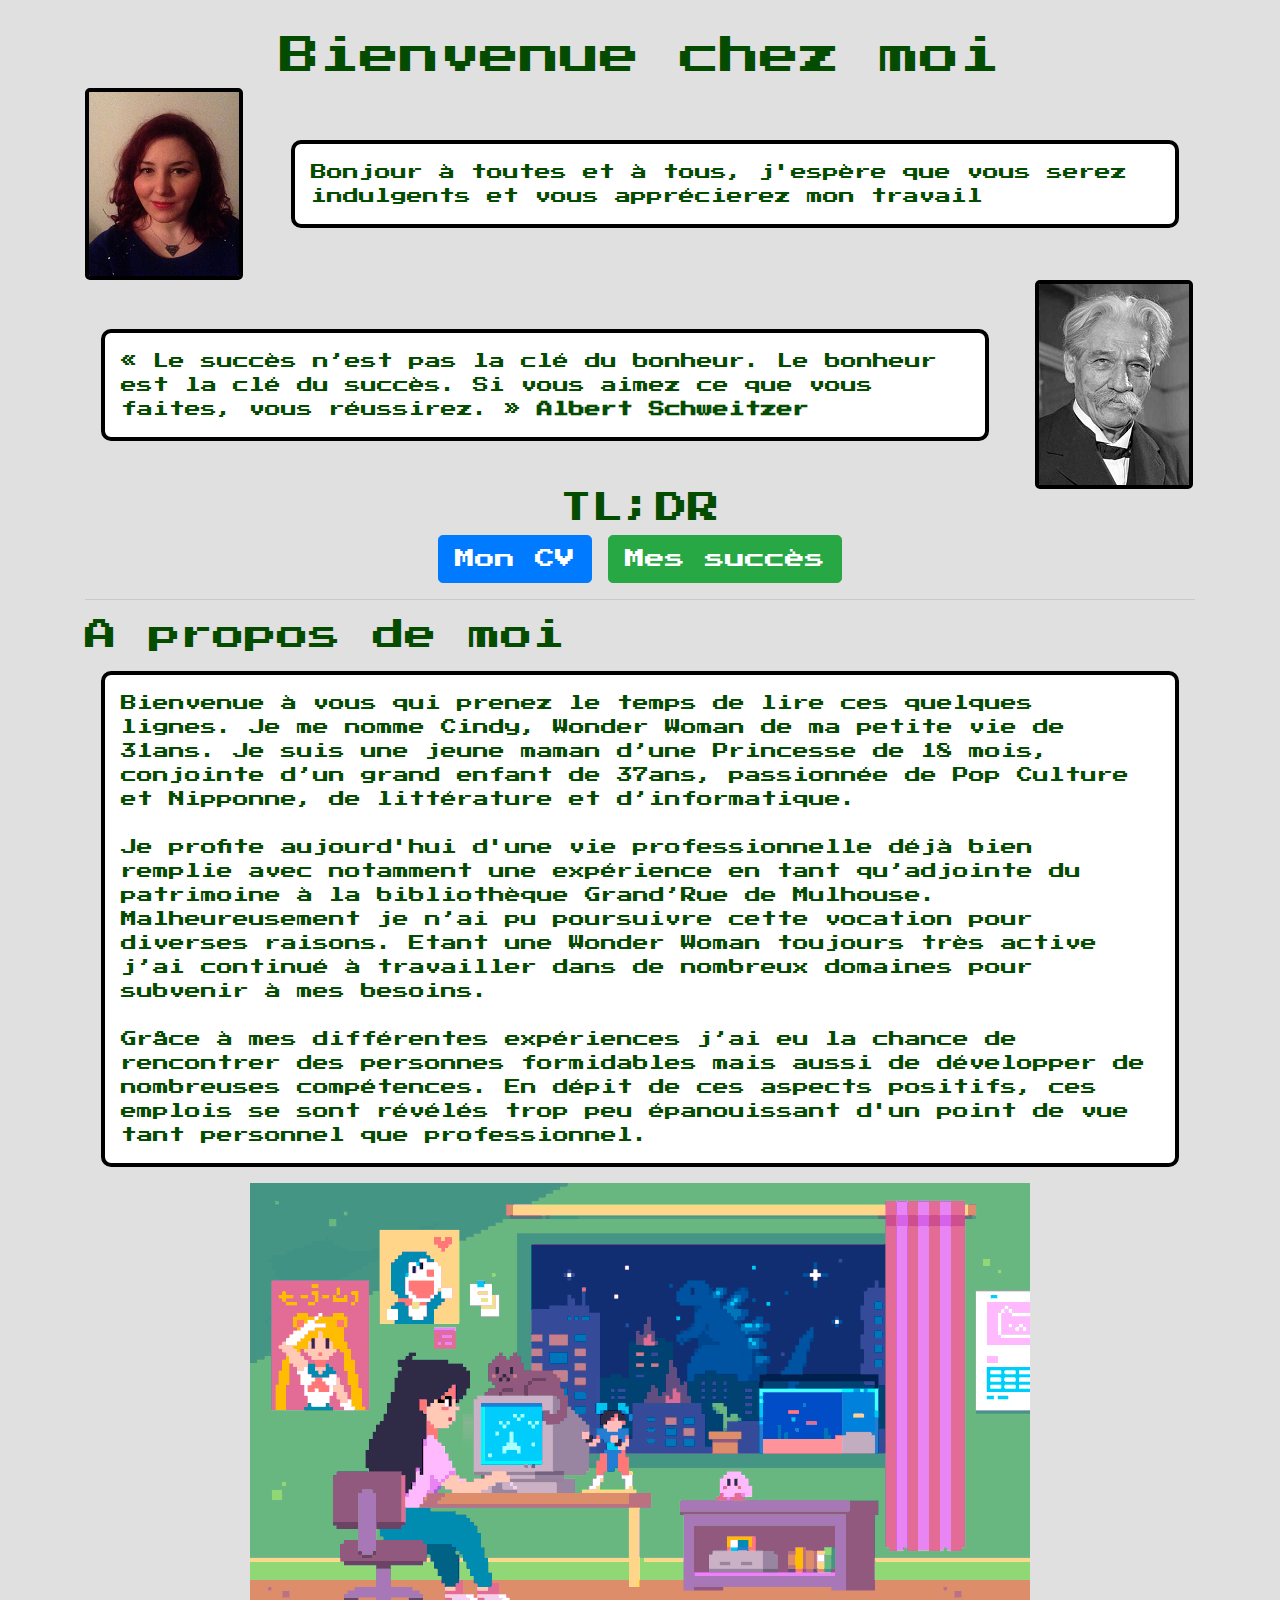
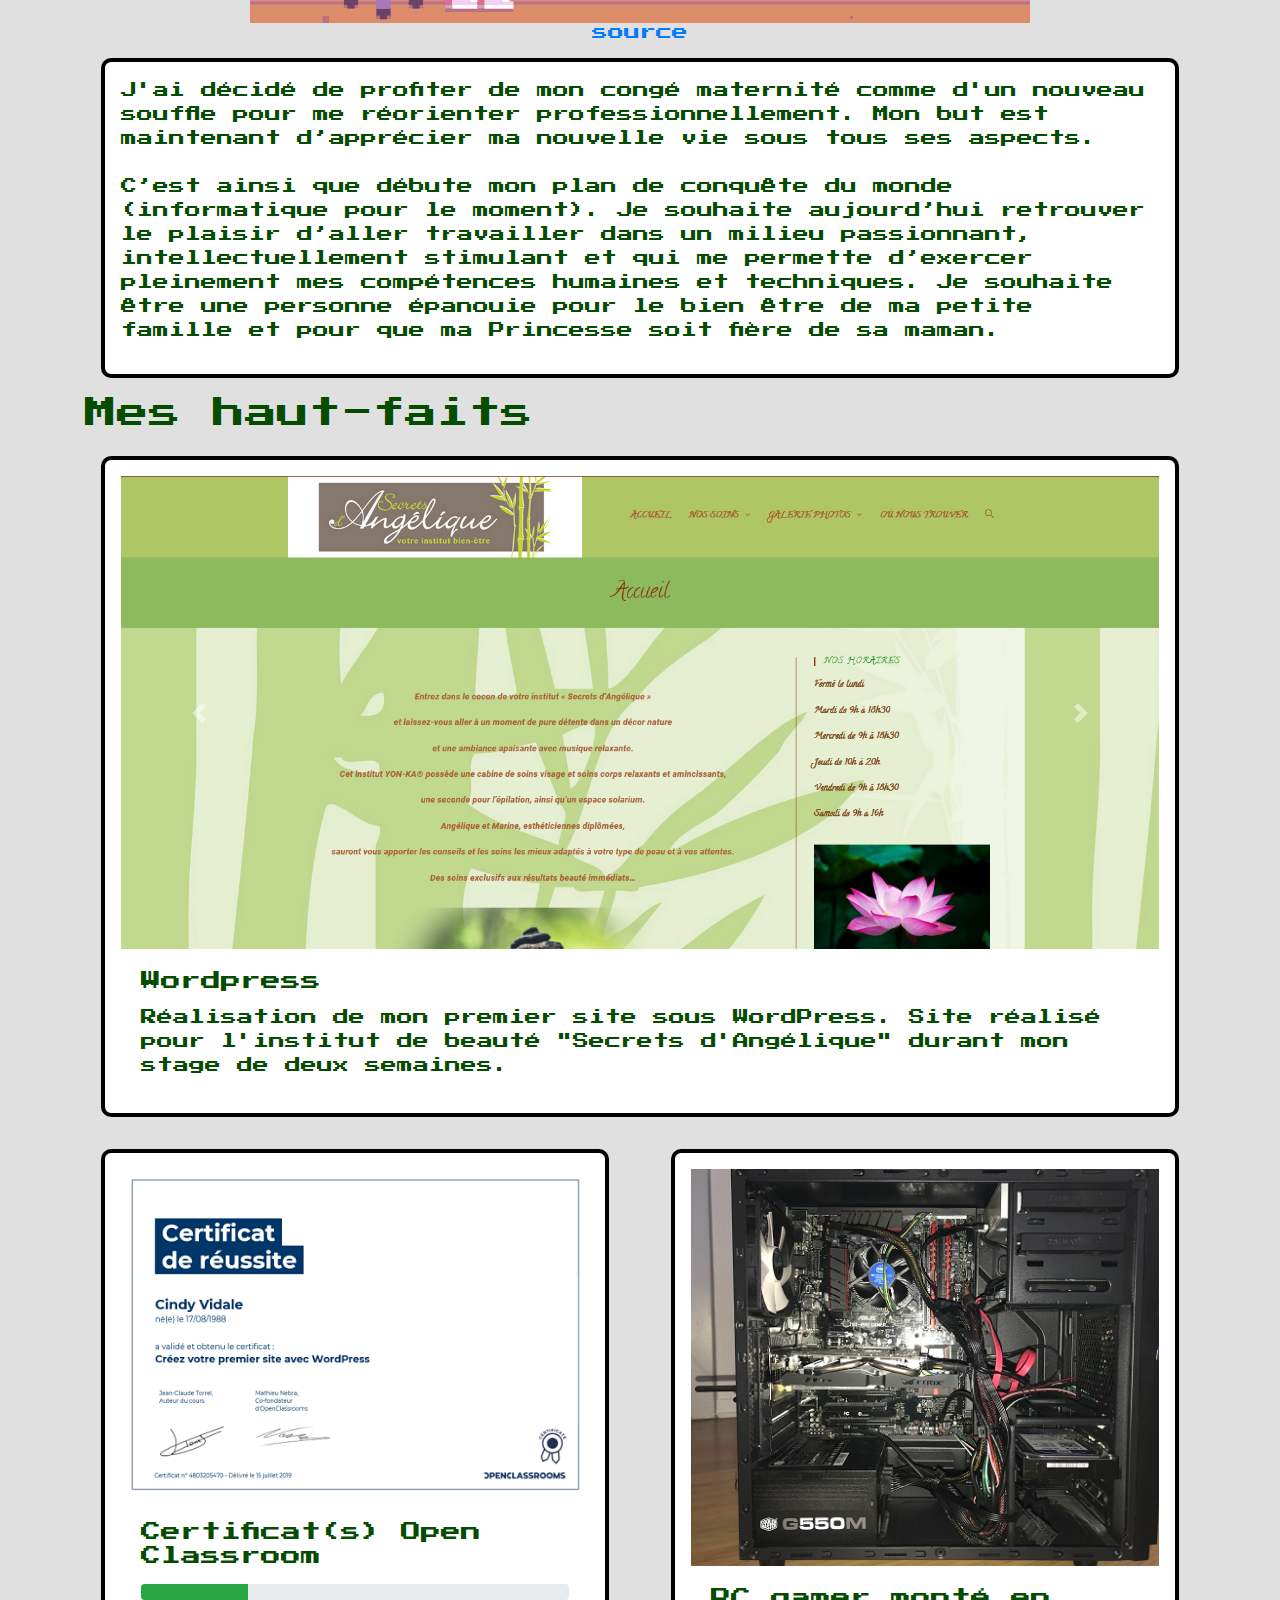
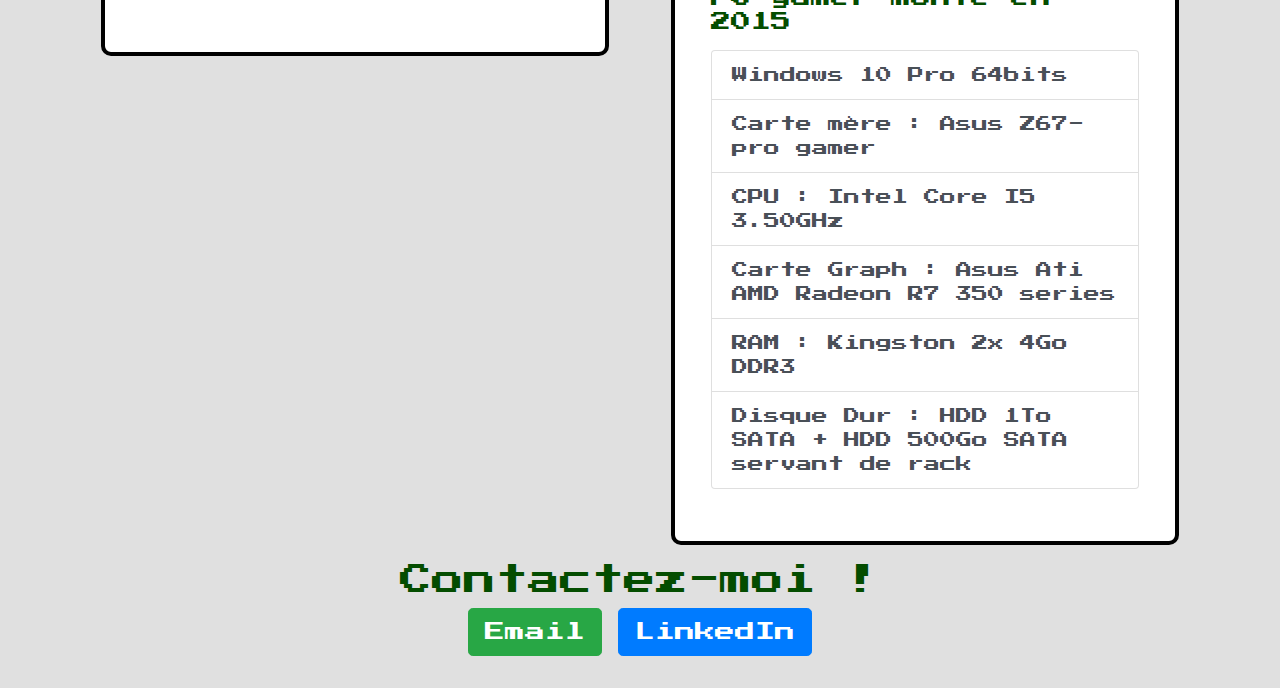
==== commit c85d570d: "Add files via upload" ====
--- a/index.html
+++ b/index.html
@@ -36,7 +36,7 @@
               ce que vous
               faites, vous réussirez. » <strong>Albert Schweitzer</strong></div>
           </div>
-          <div class="col-2 col-md-2 col-sm-12"><img src="images/albert.jpg" alt="Photo d'Albert Einstein" /></div>
+          <div class="col-2 col-md-2 col-sm-12"><img src="images/Albert.jpg" alt="Photo d'Albert Schweitzer" /></div>
         </div>
       </div>
     </div>
--- a/style.css
+++ b/style.css
@@ -1,66 +1,27 @@
 body {
-    background-color: rgba(193, 193, 193, 0.495);
-    color: #044d00;
+  background-color: rgba(193, 193, 193, 0.495);
+  color: #044d00;
+  font-family: "Press Start 2P", cursive;
+  padding: 2em;
+  cursor: url([data-uri]),auto
 }
 
-#nescss > .container {
-    max-width: 980px;
-    margin: 0 auto;
-    margin-top: 150px;
+.bubble {
+    background: white;
+    border: 4px solid black;
+    border-radius: 10px;
+    padding: 1rem;
+    margin: 1em;
 }
 
-img {
-    border-image: 3px;
-    border-color: #044d00;
- }
-head {
-    width:885px;
-    height:73px;
+#intro img {
+    border: 4px solid black;
+    border-radius: 5px;
 }
 
-div#slider { 
-    width: 80%; 
-    max-width: 1000px; } 
-    div#slider figure {
-        position: relative; 
-        width: 600%;
-        margin: 0;
-        padding: 0;
-        font-size: 0;
-        text-align: left;
-      }
-
-      div#slider figure img {
-           width: 17%; 
-           height: auto; 
-           float: left; 
-        }
-
-        div#slider { 
-            width: 80%; 
-            max-width: 1000px; 
-            overflow: hidden 
-        }
-
-        @keyframes slidy {
-            0% { left: 0%; }
-            20% { left: 0%; }
-            25% { left: -100%; }
-            45% { left: -100%; }
-            50% { left: -200%; }
-            70% { left: -200%; }
-            75% { left: -300%; }
-            95% { left: -300%; }
-            100% { left: -400%; }
-          }
-
-          div#slider figure {
-            position: relative;
-            width: 500%;
-            margin: 0;
-            padding: 0;
-            font-size: 0;
-            left: 0;
-            text-align: left;
-            animation: 30s slidy infinite;
-          }
+#intro p {
+    background: white;
+    border: 4px solid black;
+    border-radius: 5px;
+    padding: 1rem;
+}
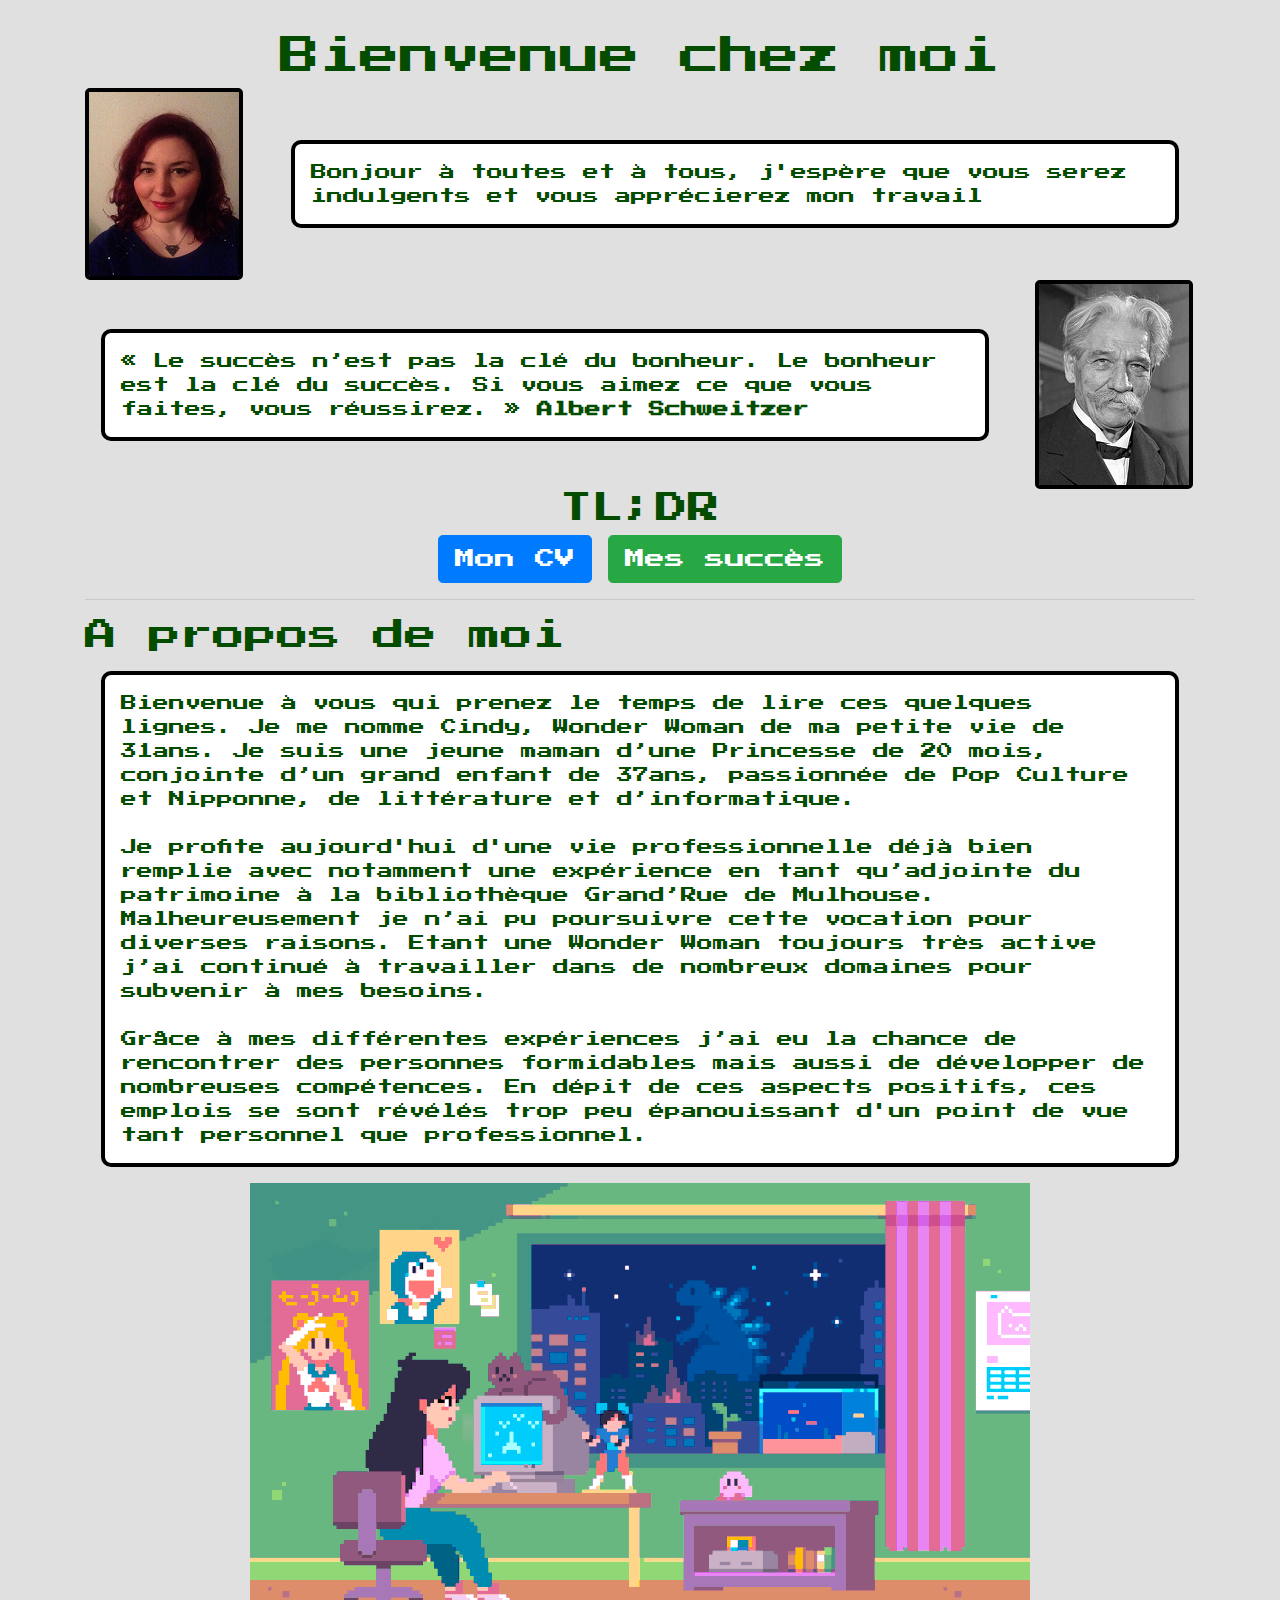
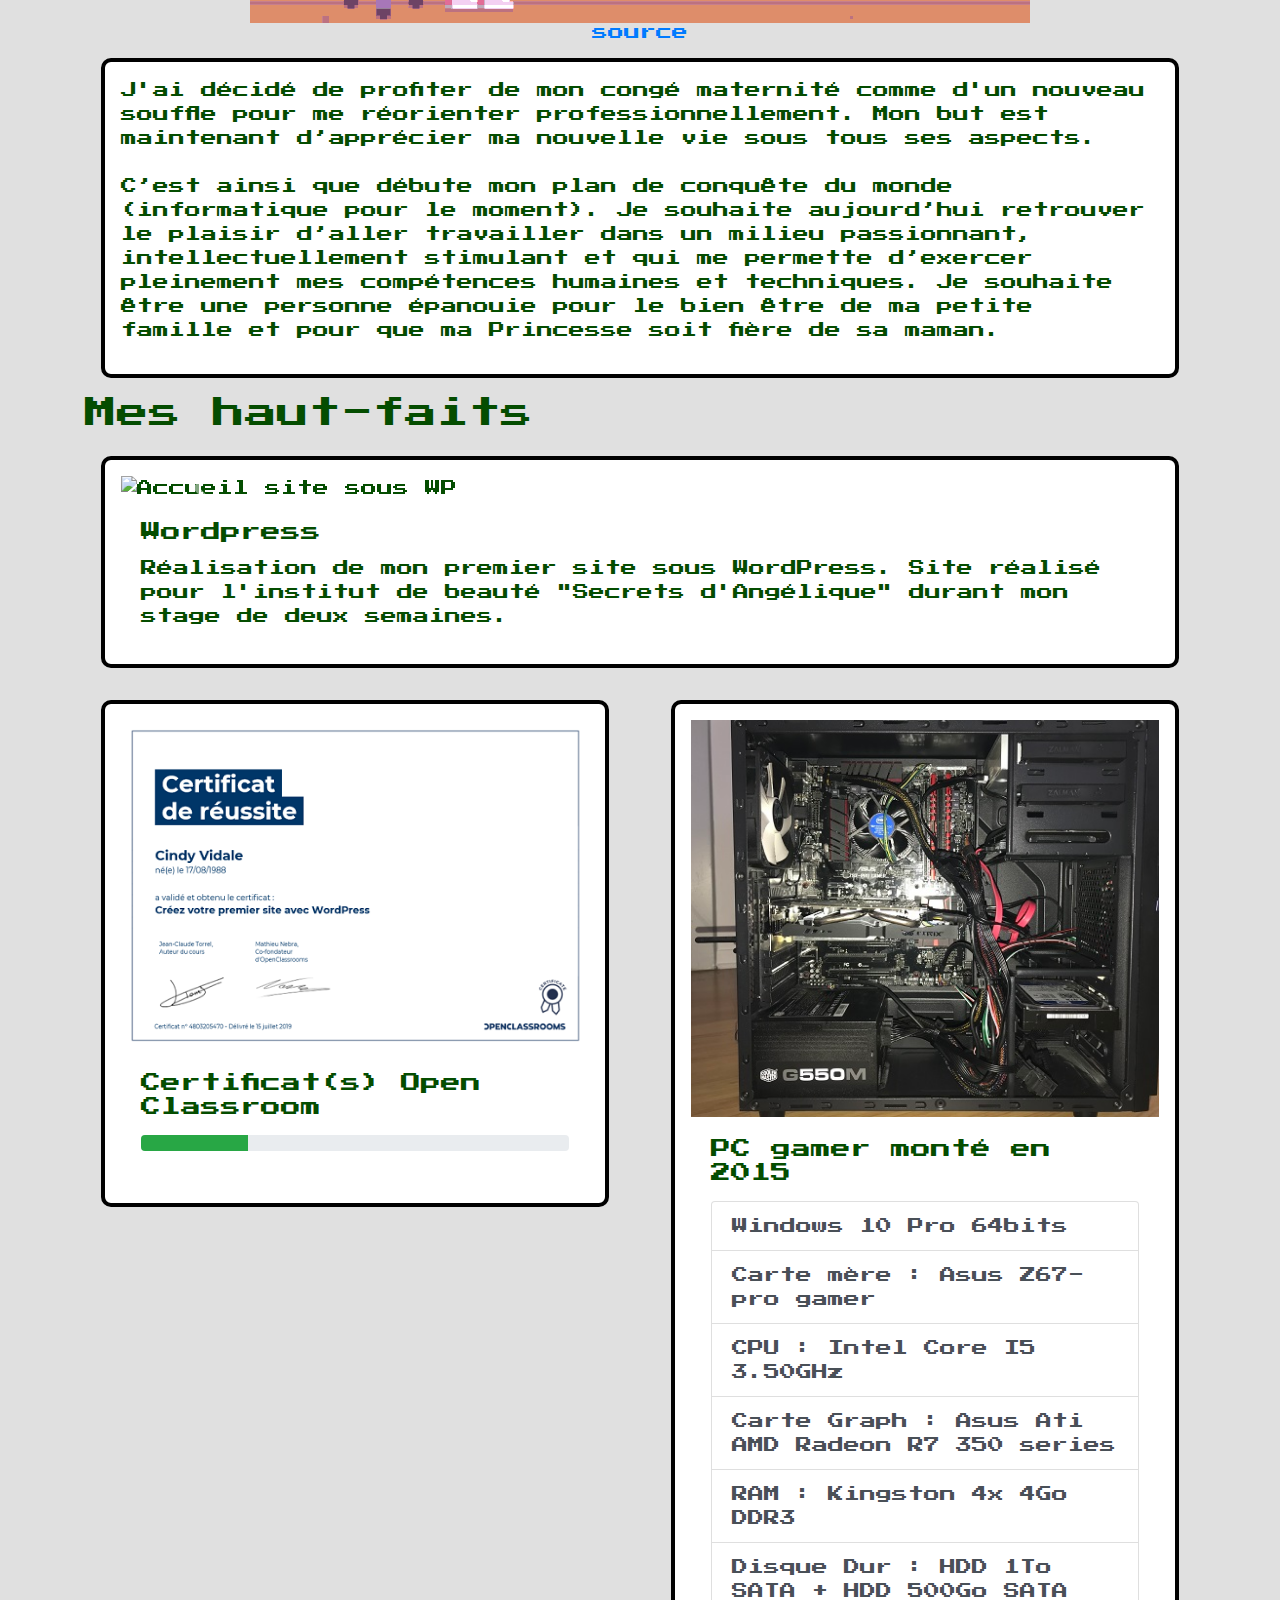
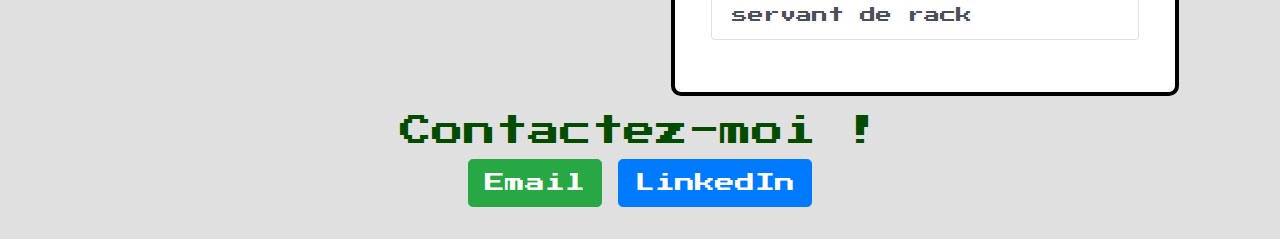
==== commit a0583146: "Update index.html" ====
--- a/index.html
+++ b/index.html
@@ -62,7 +62,7 @@
         <div class="bubble">
           Bienvenue à vous qui prenez le temps de lire ces quelques lignes.
           Je me nomme Cindy, Wonder Woman de ma petite vie de 31ans.
-          Je suis une jeune maman d’une Princesse de 18 mois, conjointe d’un grand enfant de 37ans,
+          Je suis une jeune maman d’une Princesse de 20 mois, conjointe d’un grand enfant de 37ans,
           passionnée de Pop Culture et Nipponne, de littérature et d’informatique.
           <br><br>
           Je profite aujourd'hui d'une vie professionnelle déjà bien remplie avec notamment une expérience en tant
@@ -104,22 +104,19 @@
           <div id="carouselExampleControls" class="carousel slide carousel-fade" data-ride="carousel">
             <div class="carousel-inner">
               <div class="carousel-item active">
-                <img src="images/1.png" class="d-block w-100" alt="Accueil site sous WP">
+                <img src="images/1.jpg" class="d-block w-100" alt="Accueil site sous WP">
               </div>
               <div class="carousel-item">
-                <img src="images/2.png" class="d-block w-100" alt="Footer site sous WP">
+                <img src="images/2.jpg" class="d-block w-100" alt="Footer site sous WP">
               </div>
               <div class="carousel-item">
-                <img src="images/3.png" class="d-block w-100" alt="Ou nous trouver site sous WP">
+                <img src="images/3.jpg" class="d-block w-100" alt="Carousel manucure site sous WP">
               </div>
               <div class="carousel-item">
-                <img src="images/4.png" class="d-block w-100" alt="Ou nous trouver + widget site sous WP">
+                <img src="images/4.jpg" class="d-block w-100" alt="Ou nous trouver site sous WP">
               </div>
               <div class="carousel-item">
-                <img src="images/5.png" class="d-block w-100" alt="Exemple menu déroulant site sous WP">
-              </div>
-              <div class="carousel-item">
-                <img src="images/6.png" class="d-block w-100" alt="Carroussel d'image manucure site sous WP">
+                <img src="images/5.jpg" class="d-block w-100" alt="Ou nous trouver + widget site sous WP">
               </div>
             </div>
             <a class="carousel-control-prev" href="#carouselExampleControls" role="button" data-slide="prev">
@@ -165,7 +162,7 @@
                 <li class="list-group-item list-group-item-action">CPU : Intel Core I5 3.50GHz</li>
                 <li class="list-group-item list-group-item-action">Carte Graph : Asus Ati AMD Radeon R7 350 series
                 </li>
-                <li class="list-group-item list-group-item-action">RAM : Kingston 2x 4Go DDR3</li>
+                <li class="list-group-item list-group-item-action">RAM : Kingston 4x 4Go DDR3</li>
                 <li class="list-group-item list-group-item-action">Disque Dur : HDD 1To SATA + HDD 500Go SATA
                   servant de rack</li>
               </ul>
@@ -195,4 +192,4 @@
       crossorigin="anonymous"></script>
 </body>
 
-</html>+</html>
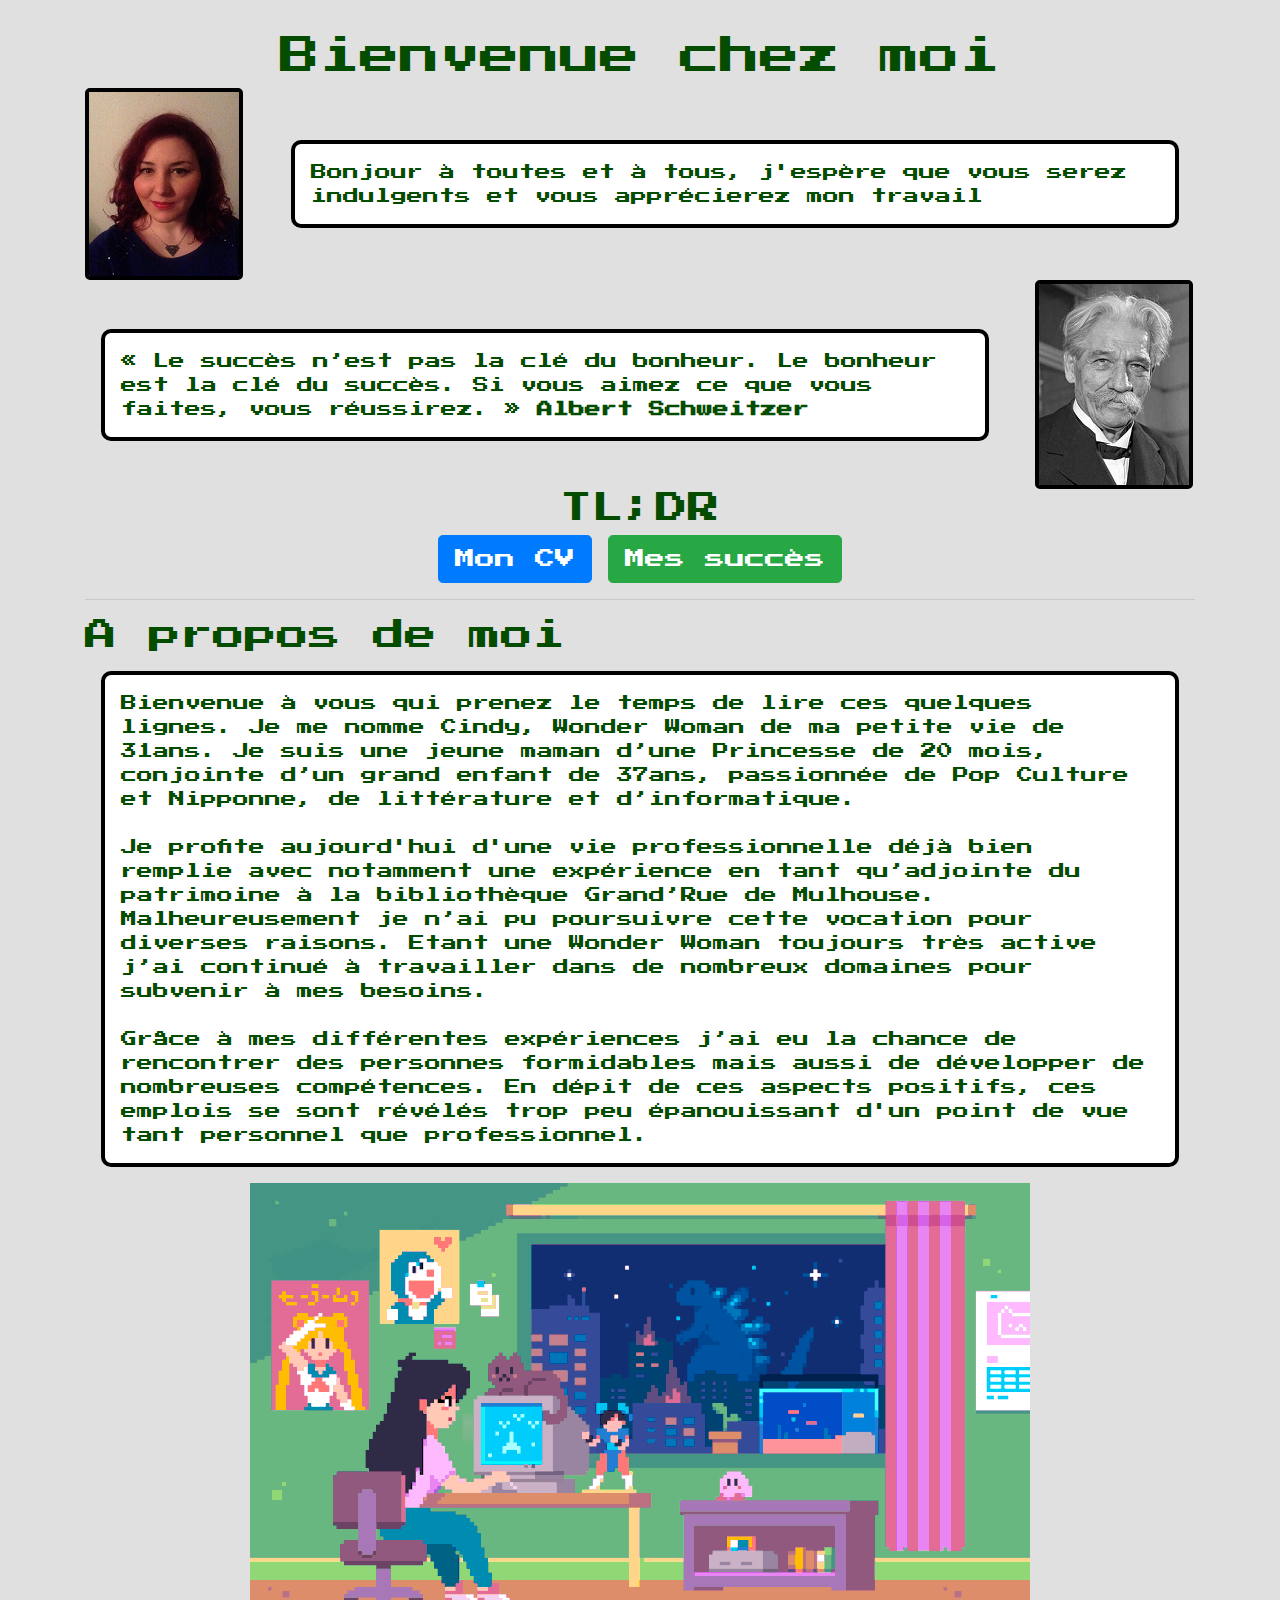
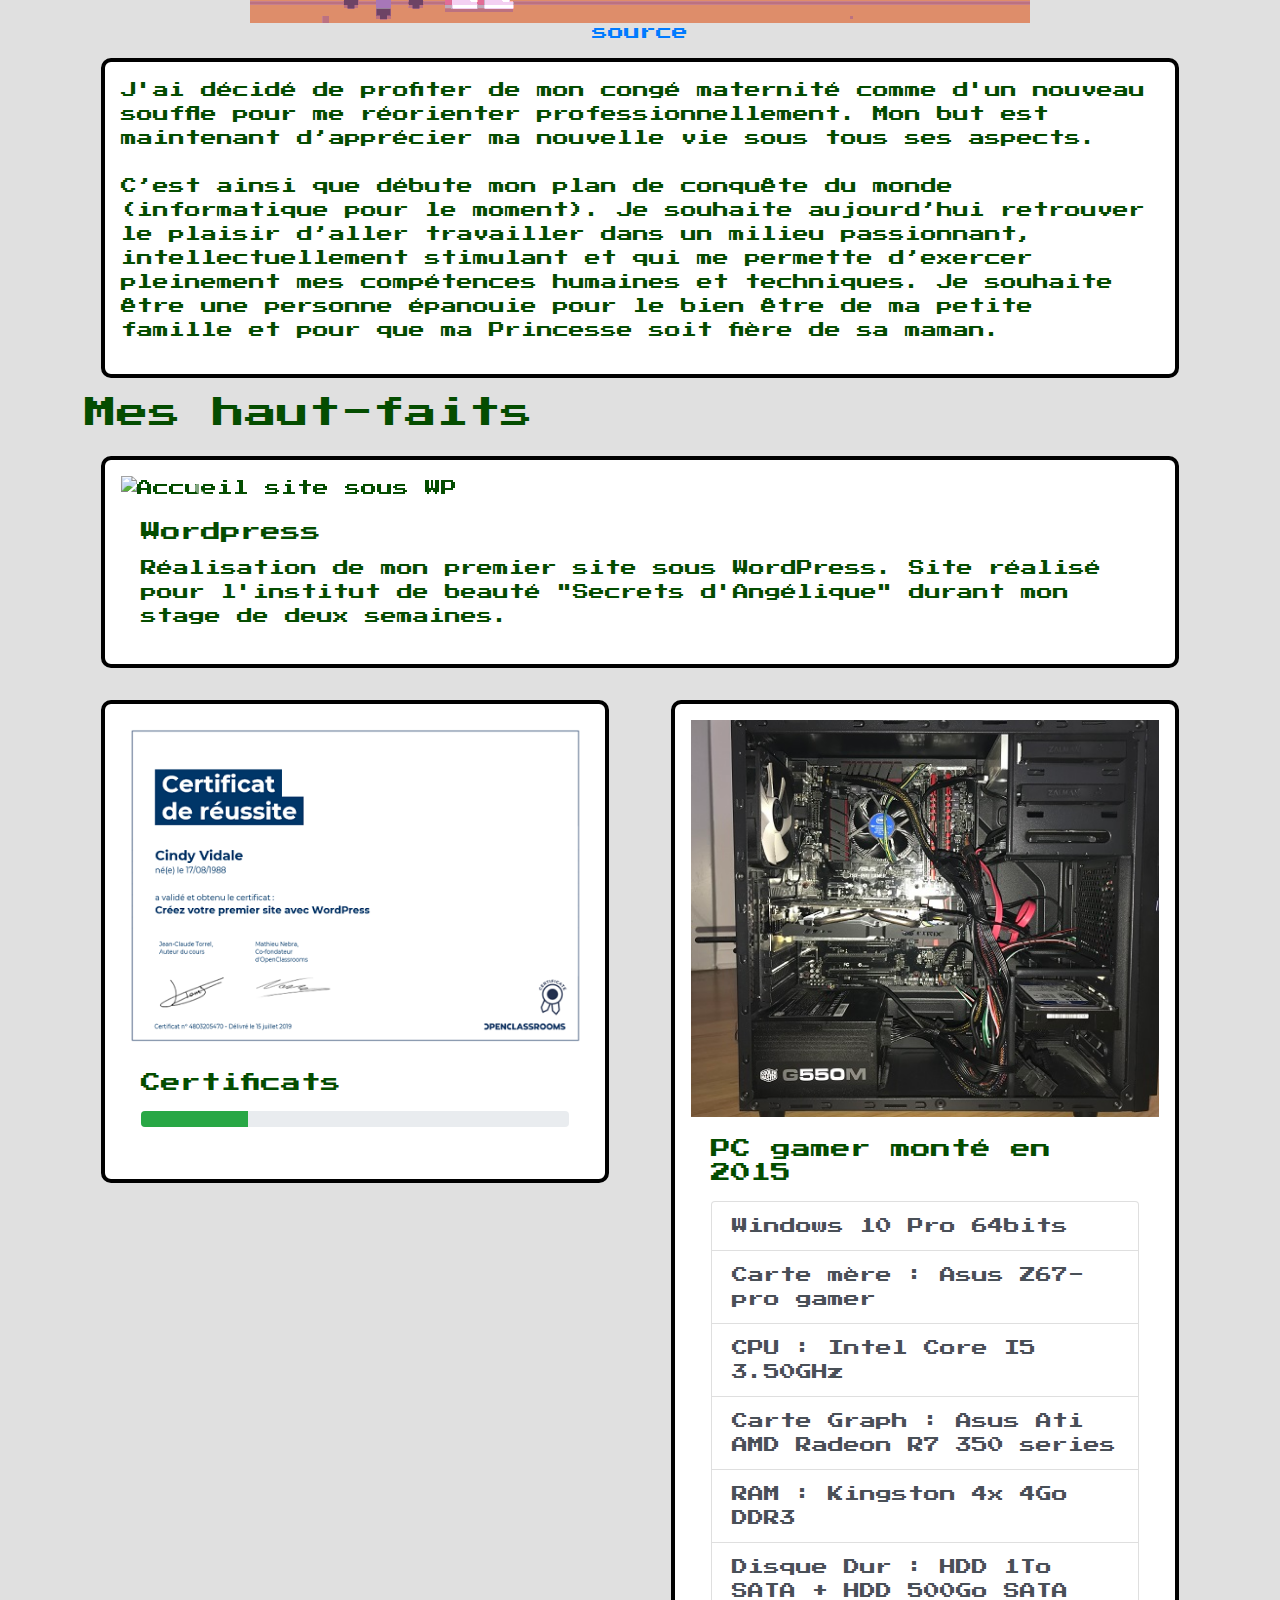
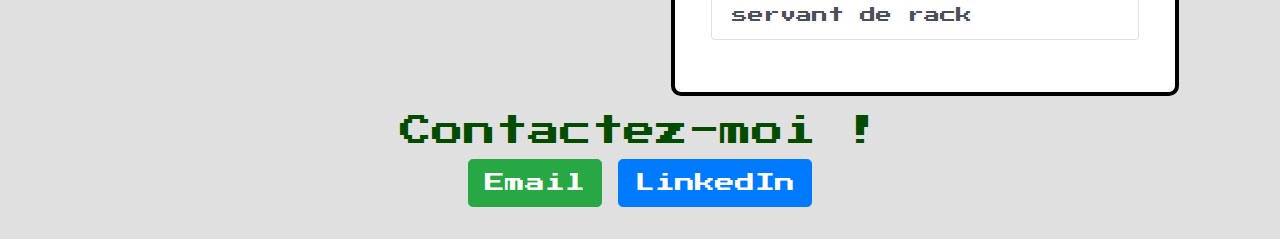
==== commit 8a167e75: "Update index.html" ====
--- a/index.html
+++ b/index.html
@@ -140,7 +140,7 @@
         <div class="card bubble">
           <img src="./images/CertificatWP.png" alt="Certificat Open classroom site WP de Cindy Vidale" />
           <div class="card-body">
-            <h5 class="card-title">Certificat(s) Open Classroom</h5>
+            <h5 class="card-title">Certificats</h5>
             <p class="card-text">
                 <div class="progress">
                     <div class="progress-bar bg-success" role="progressbar" style="width: 25%" aria-valuenow="25" aria-valuemin="0" aria-valuemax="100"></div>
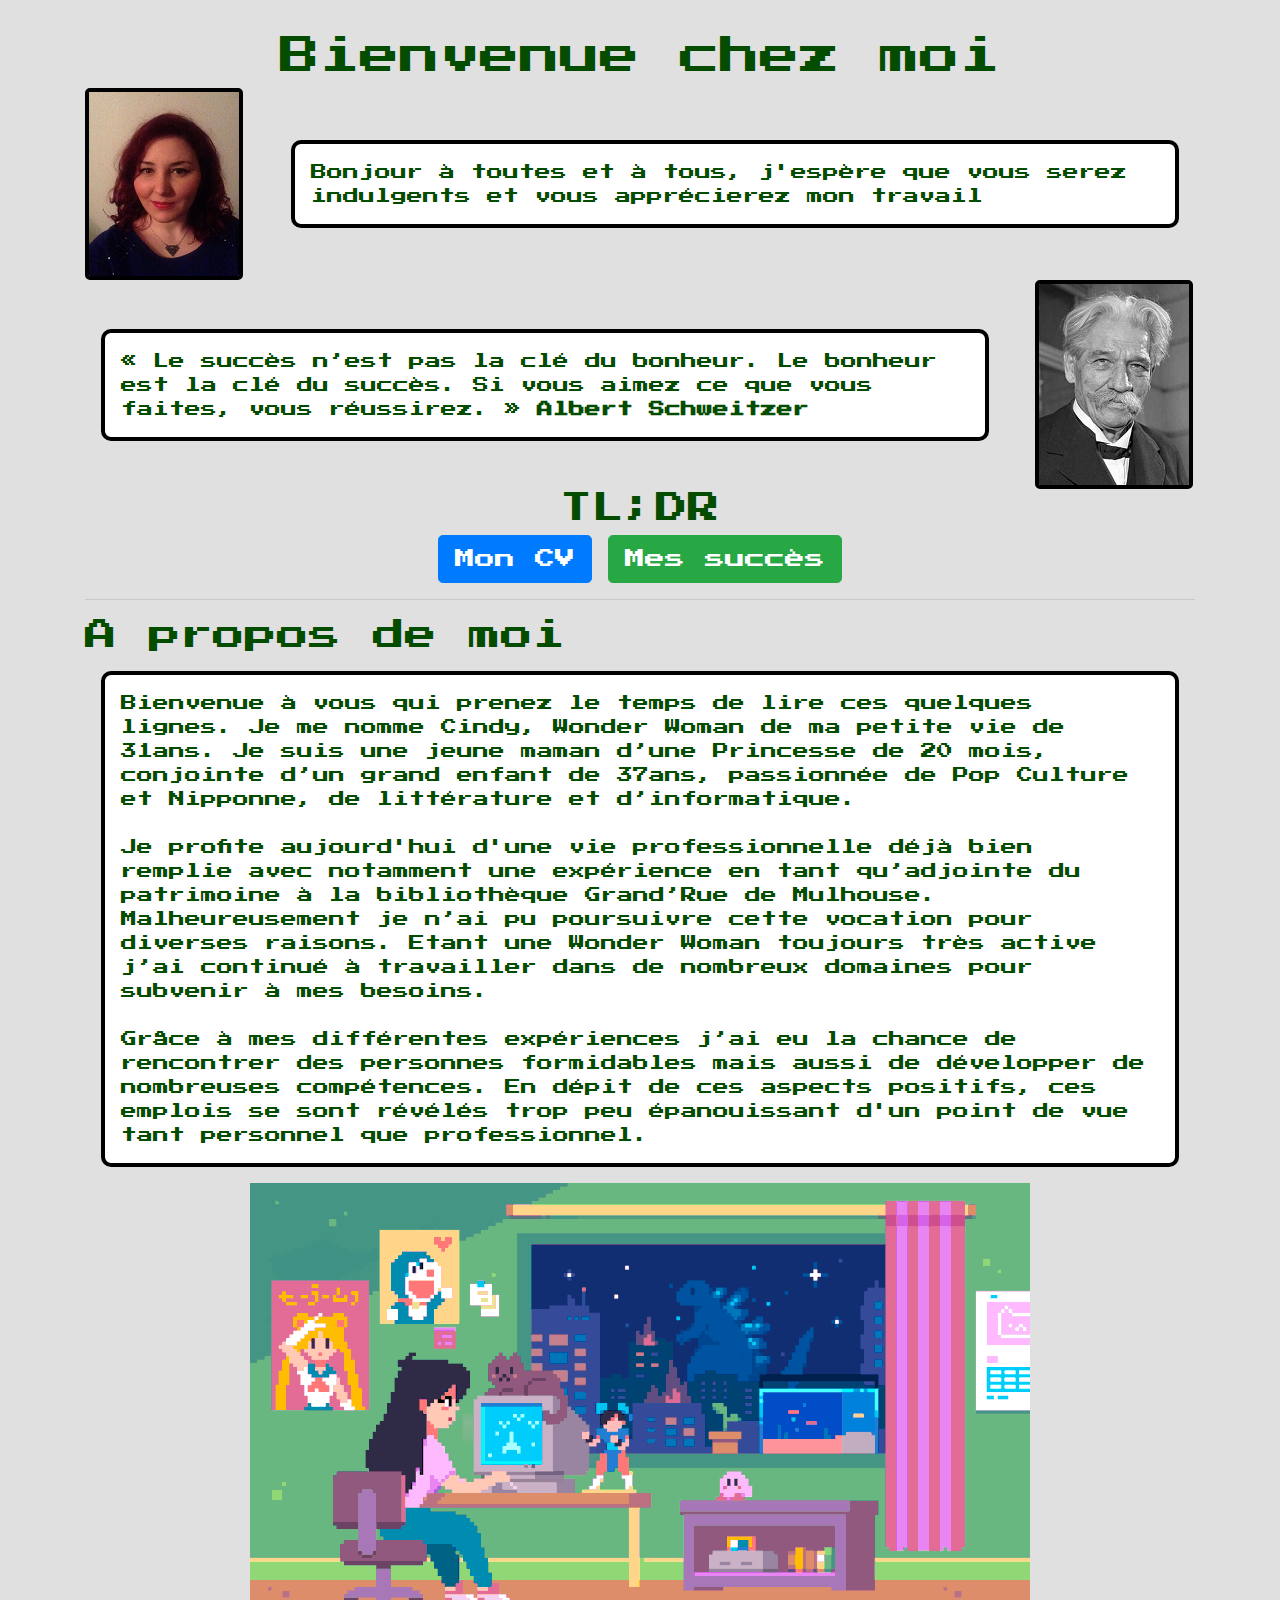
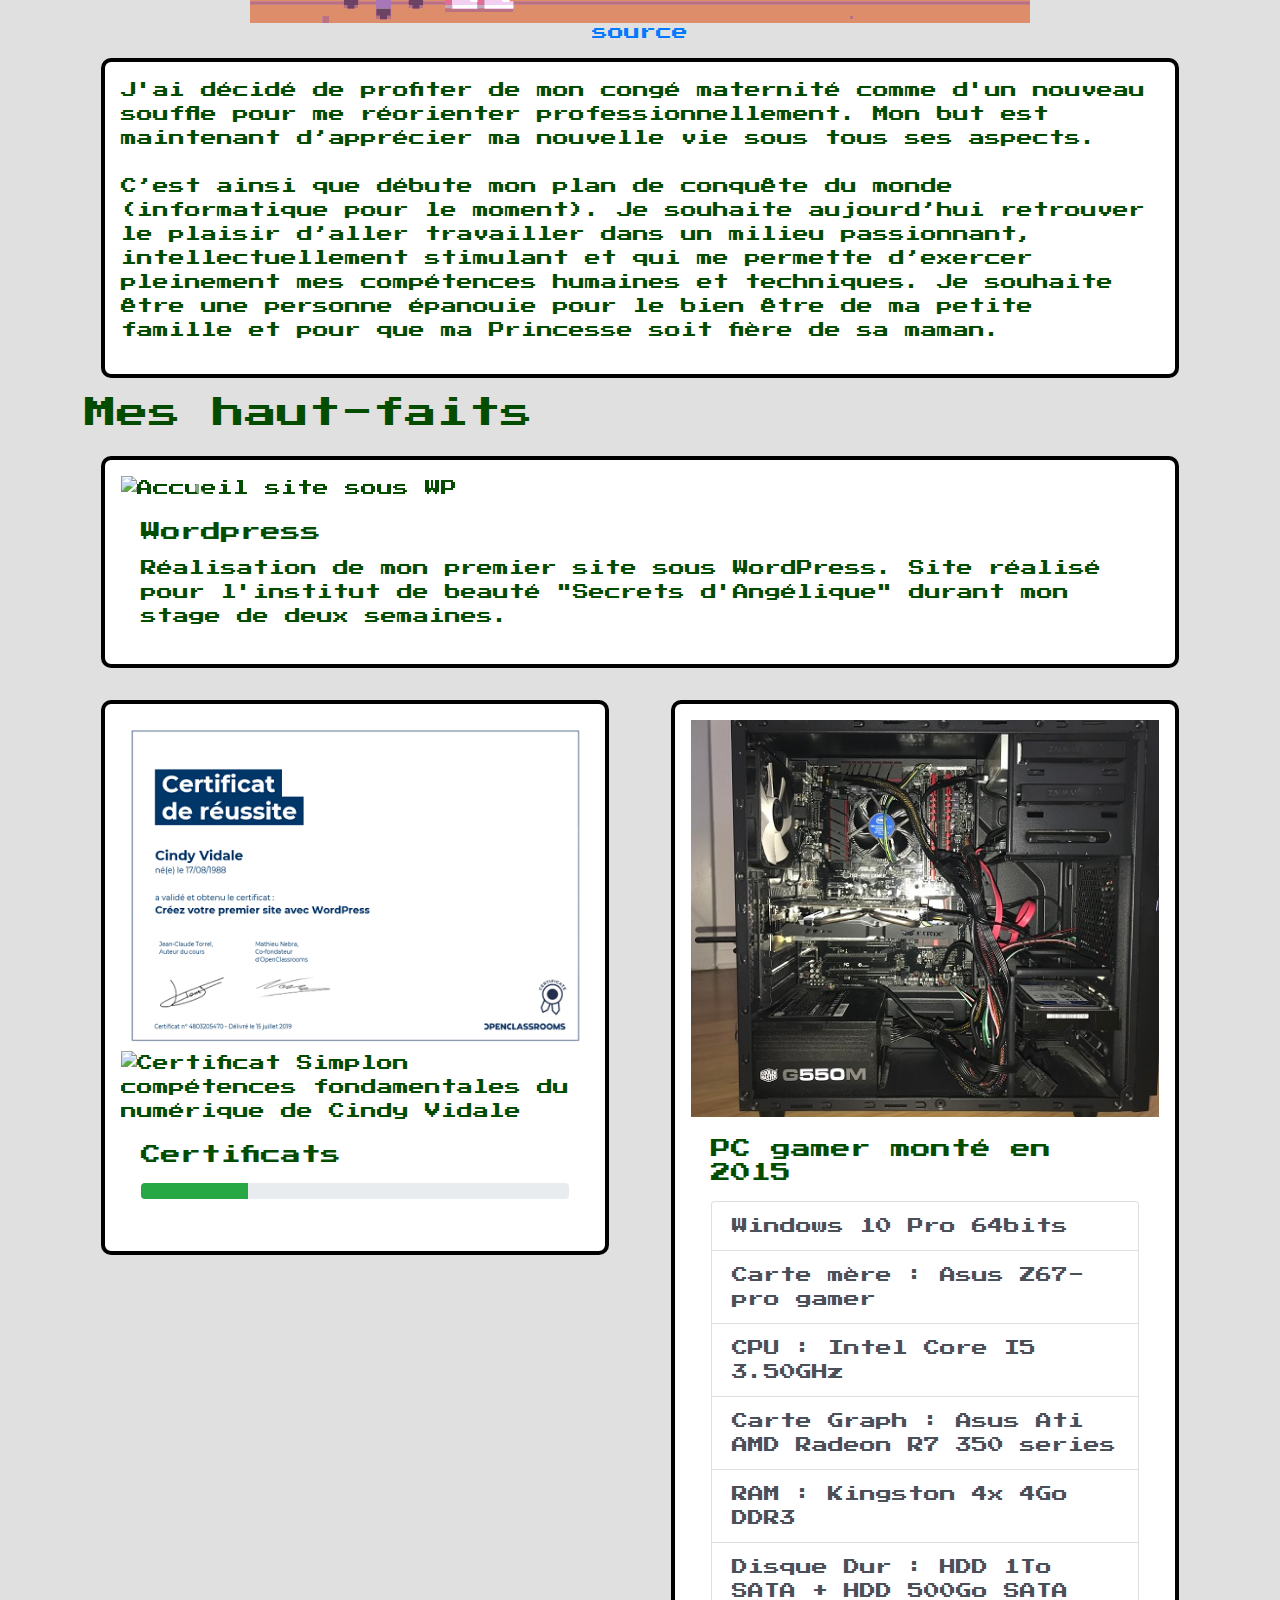
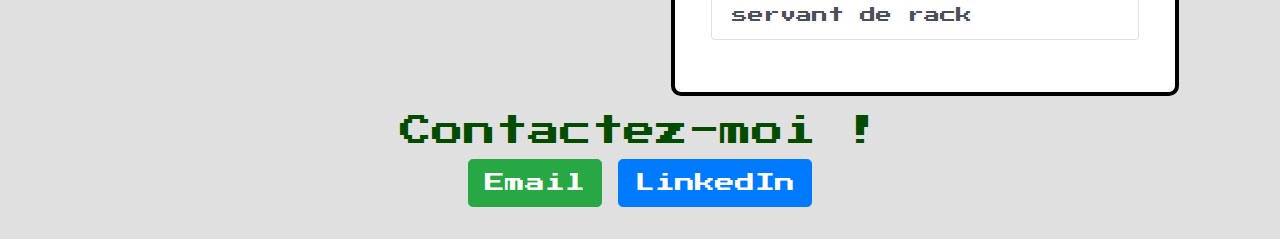
==== commit c65da621: "Update index.html" ====
--- a/index.html
+++ b/index.html
@@ -139,6 +139,7 @@
       <div class="col-md-6">
         <div class="card bubble">
           <img src="./images/CertificatWP.png" alt="Certificat Open classroom site WP de Cindy Vidale" />
+          <img src="./images/Certificat Simplon.jpg" alt="Certificat Simplon compétences fondamentales du numérique de Cindy Vidale" />
           <div class="card-body">
             <h5 class="card-title">Certificats</h5>
             <p class="card-text">
